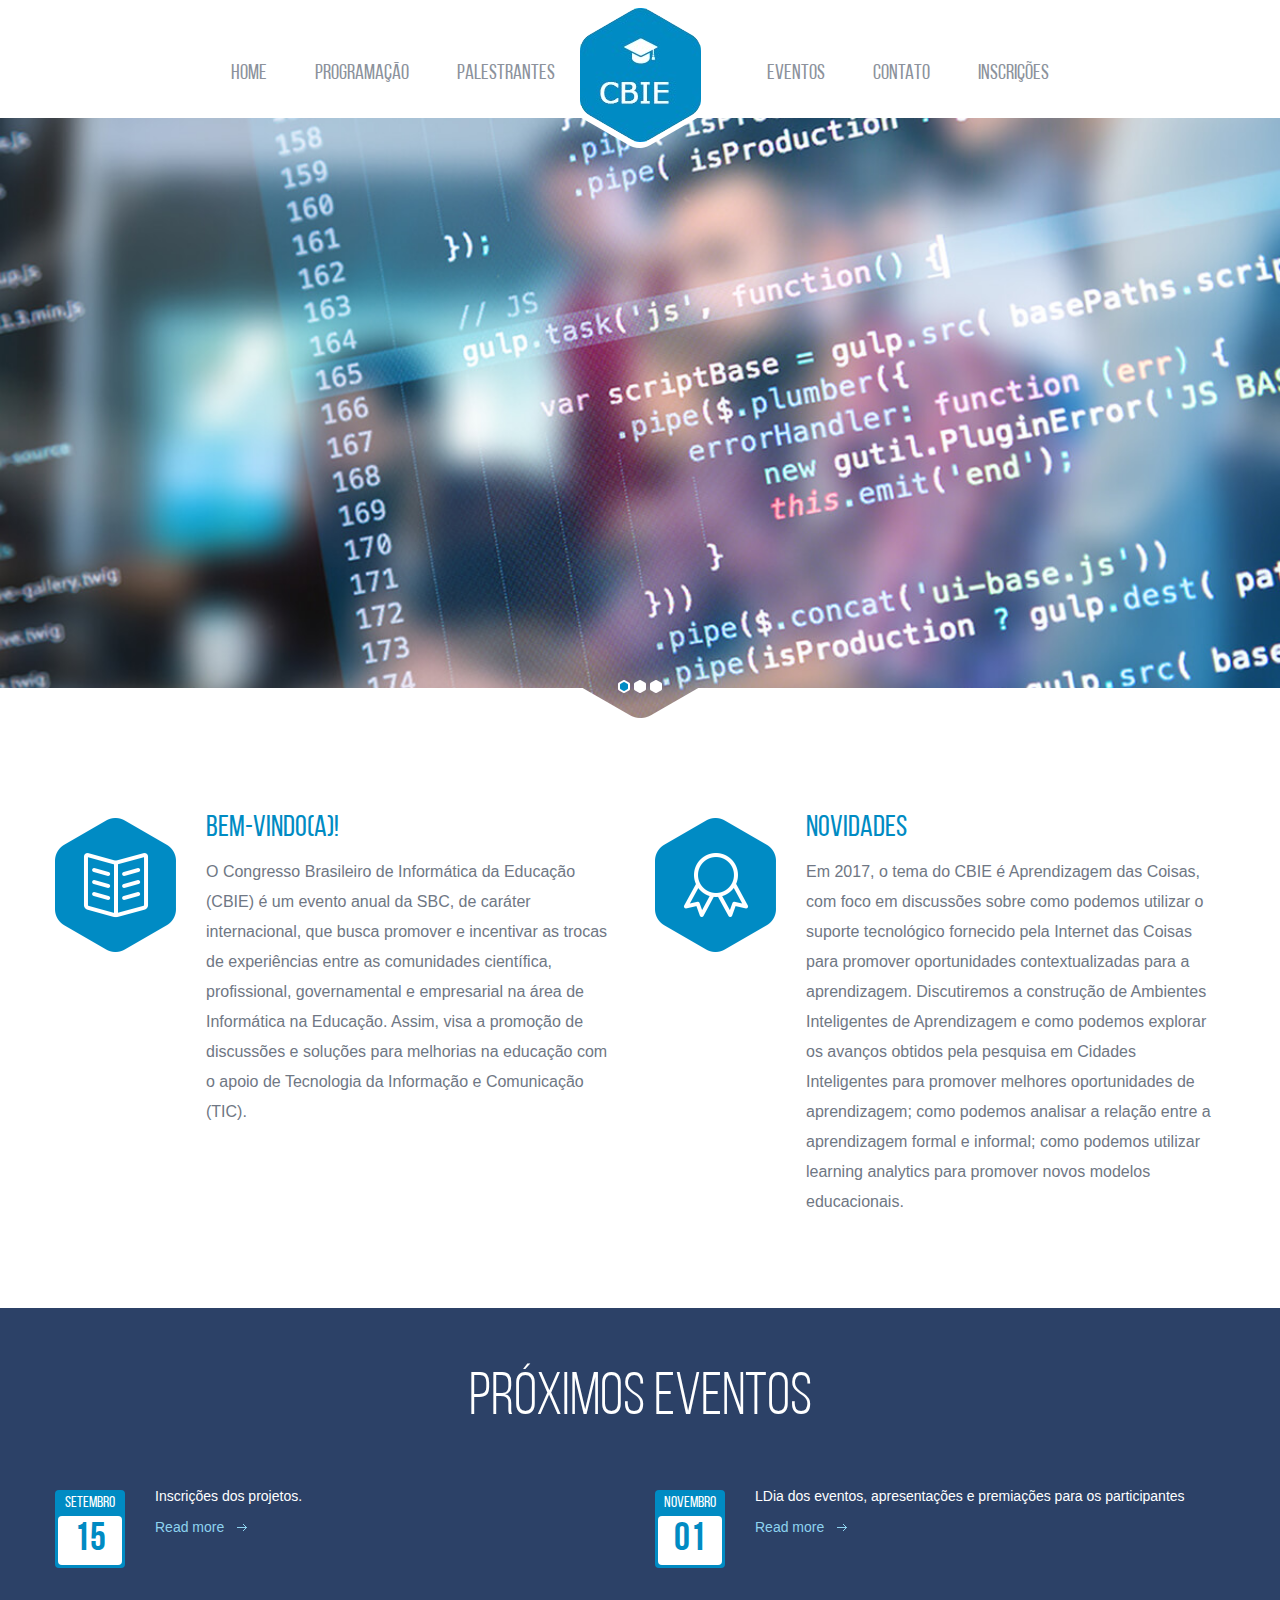
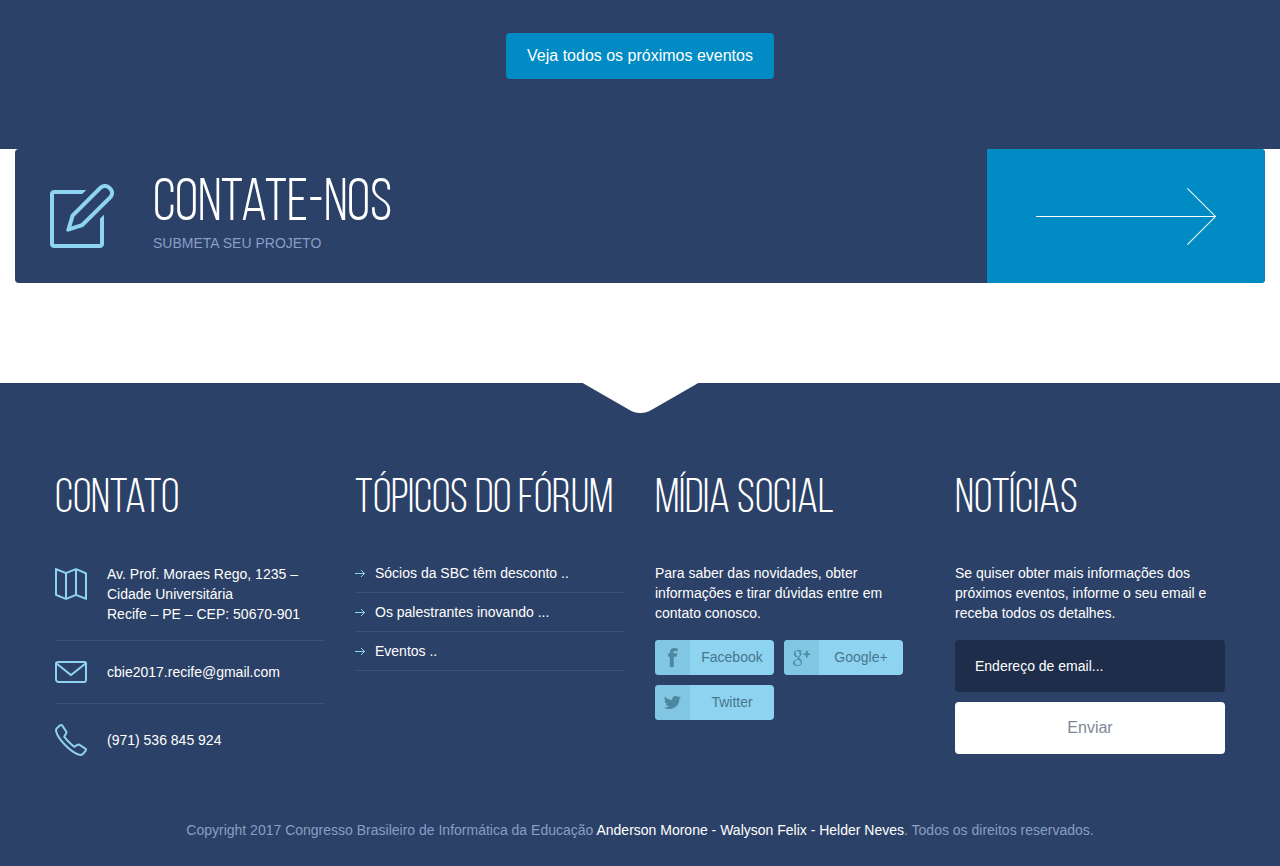
==== index.html @ 998432e3 "Primeiro commit" ====
<!DOCTYPE html>
<!--[if IE 8]> <html class="ie8 oldie" lang="en"> <![endif]-->
<!--[if gt IE 8]><!--> <html lang="pt-br"> <!--<![endif]-->
<head>
	<meta charset="utf-8">
	<title>HarrisonHighSchool</title>
	<meta name="viewport" content="width=device-width, initial-scale=1, maximum-scale=1, minimum-scale=1, user-scalable=no">
	<link rel="stylesheet" media="all" href="css/style.css">
	<!--[if lt IE 9]>
		<script src="http://html5shiv.googlecode.com/svn/trunk/html5.js"></script>
	<![endif]-->
</head>
<body>

<header id="header">
		<div class="container">
			<a href="index.html" id="logo" title="logo">BEM-VINDO(A)!</a>
			<div class="menu-trigger"></div>
			<nav id="menu">
				<ul>
					<li><a href="index.html">HOME</a></li>
					<li><a href="programacao.html">PROGRAMAÇÃO</a></li>
					<li><a href="gallery.html">PALESTRANTES</a></li>
				</ul>
				<ul>
					<li><a href="palestrante.html">EVENTOS</a></li>
					<li><a href="#fancy" class="get-contact">CONTATO</a></li>
					<li><a href="inscricao.html">INSCRIÇÕES</a></li>
   				</ul>
			</nav>
			<!-- / navigation -->
		</div>
		<!-- / container -->
	
	</header>
	<!-- / header -->
	
	
	<div class="slider">
		<ul class="bxslider">
			<li>
				
				<!-- / content -->
			</li>
			<li>
				
				<!-- / content -->
			</li>
			<li>
				
				<!-- / content -->
			</li>
		</ul>
		<div class="bg-bottom"></div>
	</div>
	
	<section class="posts">
		<div class="container">
			<article>
				<div class="pic"><img width="121" src="images/2.png" alt=""></div>
				<div class="info">
					<h3>BEM-VINDO(A)!</h3>
					<p>O Congresso Brasileiro de Informática da Educação (CBIE) é um evento anual da SBC, de caráter internacional, que busca promover e incentivar as trocas de experiências entre as comunidades científica, profissional, governamental e empresarial na área de Informática na Educação. Assim, visa a promoção de discussões e soluções para melhorias na educação com o apoio de Tecnologia da Informação e Comunicação (TIC).</p>
				</div>
			</article>
			<article>
				<div class="pic"><img width="121" src="images/3.png" alt=""></div>
				<div class="info">
					<h3>Novidades</h3>
					<p>Em 2017, o tema do CBIE é Aprendizagem das Coisas, com foco em discussões sobre como podemos utilizar o suporte tecnológico fornecido pela Internet das Coisas para promover oportunidades contextualizadas para a aprendizagem. Discutiremos a construção de Ambientes Inteligentes de Aprendizagem e como podemos explorar os avanços obtidos pela pesquisa em Cidades Inteligentes para promover melhores oportunidades de aprendizagem; como podemos analisar a relação entre a aprendizagem formal e informal; como podemos utilizar learning analytics para promover novos modelos educacionais.</p>
				</div>
			</article>
		</div>
		<!-- / container -->
	</section>

	

	<section class="news">
		<div class="container">
			<h2>Próximos eventos</h2>
			<article>
				<div class="current-date">
					<p>Setembro</p>
					<p class="date">15</p>
				</div>
				<div class="info">
					<p>Inscrições dos projetos.</p>
					<a class="more" href="#">Read more</a>
				</div>
			</article>
			<article>
				<div class="current-date">
					<p>Novembro</p>
					<p class="date">01</p>
				</div>
				<div class="info">
					<p>LDia dos eventos, apresentações e premiações para os participantes</p>
					<a class="more" href="#">Read more</a>
				</div>
			</article>

			
			<div class="btn-holder">
				<a class="btn blue" href="#">Veja todos os próximos eventos</a>
			</div>
		</div>
		<!-- / container -->
	</section>
	<div class="post">
		<a href="#fancy" class="info-request">
			<span class="holder">
				<span class="title">Contate-nos</span>
				<span class="text">Submeta seu Projeto</span>
			</span>
			<span class="arrow"></span>
		</a>
	</div>

	<footer id="footer">
		<div class="container">
			<section>
				<article class="col-1">
					<h3>Contato</h3>
					<ul>
						<li class="address"><a href="#">Av. Prof. Moraes Rego, 1235 – Cidade Universitária<br>Recife – PE – CEP: 50670-901</a></li>
						<li class="mail"><a href="#">cbie2017.recife@gmail.com</a></li>
						<li class="phone last"><a href="#">(971) 536 845 924</a></li>
					</ul>
				</article>
				<article class="col-2">
					<h3>Tópicos do fórum</h3>
					<ul>
						<li><a href="programacao.html">Sócios da SBC têm desconto ..</a></li>
						<li><a href="gallery.html">Os palestrantes inovando ...</a></li>
						<li><a href="#">Eventos .. </a></li>
						
					</ul>
				</article>
				<article class="col-3">
					<h3>Mídia social</h3>
					<p>Para saber das novidades, obter informações e tirar dúvidas entre em contato conosco.</p>
					<ul>
						<li class="facebook"><a href="https://www.facebook.com/cbie.ceie">Facebook</a></li>
						<li class="google-plus"><a href="cbie2017.recife@gmail.com">Google+</a></li>
						<li class="twitter"><a href="https://twitter.com/cbie_2017">Twitter</a></li>
					</ul>
				</article>
				<article class="col-4">
					<h3>Notícias</h3>
					<p>Se quiser obter mais informações dos próximos eventos, informe o seu email e receba todos os detalhes.</p>
					<form action="#">
						<input placeholder="Endereço de email..." type="text">
						<button type="submit">Enviar</button>
					</form>
					<ul>
						<li><a href="#"></a></li>
					</ul>
				</article>
			</section>
			<p class="copy">Copyright 2017 Congresso Brasileiro de Informática da Educação <a href="#" title="Designed by Vandelay Design" target="_blank">Anderson Morone -  Walyson Felix - Helder Neves</a>. Todos os direitos reservados.</p>
		</div>
		<!-- / container -->
	</footer>
	<!-- / footer -->

	<div id="fancy">
		<h2>Request information</h2>
		<form action="#">
			<div class="left">
				<fieldset class="mail"><input placeholder="Email address..." type="text"></fieldset>
				<fieldset class="name"><input placeholder="Name..." type="text"></fieldset>
				<fieldset class="subject"><select><option>Choose subject...</option><option>Choose subject...</option><option>Choose subject...</option></select></fieldset>
			</div>
			<div class="right">
				<fieldset class="question"><textarea placeholder="Question..."></textarea></fieldset>
			</div>
			<div class="btn-holder">
				<button class="btn blue" type="submit">Send request</button>
			</div>
		</form>
	</div>

	<script src="http://code.jquery.com/jquery-1.11.1.min.js"></script>
	<script>window.jQuery || document.write("<script src='js/jquery-1.11.1.min.js'>\x3C/script>")</script>
	<script src="js/plugins.js"></script>
	<script src="js/main.js"></script>
</body>
</html>
---- css/style.css ----
html, body, div, span, applet, object, iframe,
h1, h2, h3, h4, h5, h6, p, blockquote, pre,
a, abbr, acronym, address, big, cite, code,
del, dfn, em, img, ins, kbd, q, s, samp,
small, strike, strong, sub, sup, tt, var,
b, u, i, center,
dl, dt, dd, ol, ul, li,
fieldset, form, label, legend,
table, caption, tbody, tfoot, thead, tr, th, td,
article, aside, canvas, details, figcaption, figure, 
footer, header, hgroup, menu, nav, section, summary,
time, mark, audio, video {
	margin: 0;
	padding: 0;
	border: 0;
	font-size: 100%;
	font: inherit;
	vertical-align: baseline;
}

*, *:before, *:after {
	-moz-box-sizing: border-box;
	-webkit-box-sizing: border-box;
	box-sizing: border-box;
}

article, aside, details, figcaption, figure, 
footer, header, hgroup, menu, nav, section {
	display: block;
}

img {
	vertical-align: middle;
}

ol, ul {
	list-style: none;
}

blockquote, q {
	quotes: none;
}

blockquote:before, blockquote:after,
q:before, q:after {
	content: '';
	content: none;
}

table {
	border-collapse: collapse;
	border-spacing: 0;
}

a[href], label[for], select, 
input[type=checkbox], input[type=radio] {
	cursor: pointer;
}

button, input[type=button], input[type=image], 
input[type=reset], input[type=submit] {
	padding: 0;
	overflow: visible;
	cursor: pointer;
}

button::-moz-focus-inner, 
input[type=button]::-moz-focus-inner, 
input[type=image]::-moz-focus-inner, 
input[type=reset]::-moz-focus-inner, 
input[type=submit]::-moz-focus-inner {
	border: 0;
}

.hide {
	position: absolute !important;
	left: -9999em !important;
}

.clearfix:after {
	content: "";
	display: block;
	clear: both;
}

h1, h2, h3, h4, h5, h6 {
	font-weight: normal;
}

strong {
	font-weight: bold;
}

em {
	font-style: italic;
}

del {
	text-decoration: line-through;
}

th, td {
	vertical-align: top;
}

th {
	font-weight: normal;
	text-align: left;
}

address, cite, dfn {
	font-style: normal;
}

abbr, acronym {
	border-bottom: 1px dotted #999;
	cursor: help;
}

sub, 
sup {
	position: relative;
	font-size: 75%;
	line-height: 0;
}

sup {
	top: -0.5em;
}

sub {
	bottom: -0.25em;
}

textarea {
	 overflow: auto;
}


/* Normalized Styles
------------------------------------------------------------------------------*/

body {
	font: 16px/30px Arial, Helvetica, sans-serif;
	color: #6f7784;
	background: #fff;
}

input, textarea, select, button {
	outline: none;
	font-family: Arial, Helvetica, sans-serif;
}

a, a:visited, a:focus, a:active {
	text-decoration: none;
	color: #008bc4;
}

a:hover {
	text-decoration: underline;
}


/* Container
------------------------------------------------------------------------------*/

.container {
	position: relative;
	width: 1200px;
	margin: 0 auto;
}

/* Header
------------------------------------------------------------------------------*/

#header {
	padding: 8px 0 20px 0;
	z-index: 99;
	position: relative;
}

#logo {
	width: 121px;
	height: 134px;
	display: block;
	cursor: pointer;
	margin: 0 auto -82px;
	text-indent: -9999em;
	background: url(../images/logo.png) no-repeat;
	position: relative;
	z-index: 3;
}


/* Navigation
------------------------------------------------------------------------------*/

#menu {
	text-align: center;
}

#menu ul {
	padding: 0 80px;
	display: inline-block;
}

#menu li {
	float: left;
	padding: 0 24px;
}

#menu a {
	font-size: 21px;
	line-height: 28px;
	color: #8c929c;
	font-family: 'BebasNeue';
	display: block;
}

#menu a:hover,
#menu .current a {
	color: #008bc4;
	text-decoration: underline;
}


/* main-content
------------------------------------------------------------------------------*/

.content {
	overflow: hidden;
	padding-bottom: 10px;
}

.main-content {
	float: left;
	width: 58.333%;
	padding: 0 15px;
}

.divider {
	background: #2c4167 url(../images/bg_white_arrow.png) no-repeat 50% 0;
	height: 80px;
	position: relative;
	margin-top: 3px;
	margin-bottom: 37px;
}

.divider:after {
	background: url(../images/bg_white.png) no-repeat 50% 0;
	height: 30px;
	position: absolute;
	content: "";
	left: 0;
	right: 0;
	bottom: 0;
}

.posts-con article {
	border-bottom: 1px solid #d8dbe1;
	padding-bottom: 40px;
	margin-bottom: 41px;
}

.slider-con {
	padding: 9px 0 77px 0;
	margin-right: -20px;
}

.slider-con .slide li {
	padding: 0 19px 19px 0;
	float: left;
}

.slider-con .slide li img{
	border-radius: 6px;
}

.slider-con .bx-pager {
	text-align: center;
	padding-top: 18px;
	padding-right: 20px;
}

.slider-con .bx-pager-item {
	display: inline-block;
	padding: 0 2px;
}

.slider-con .bx-pager-item a {
	width: 16px;
	text-indent: -999em;
	height: 17px;
	display: block;
	background: url(../images/bg_slider_nav_2.png) no-repeat;
}

.slider-con .bx-pager-item a.active,
.slider-con .bx-pager-item a:hover {
	background-position: -16px 0;
}

.slider-con .bx-controls-direction {
	display: none;
}

.posts-con article.last {
	border-bottom: none;
}

.posts-con .current-date {
	margin-top: 9px;
}

.posts-con h3 {
	font-weight: bold;
	font-size: 16px;
	line-height: 22px;
	padding-top: 4px;
	padding-bottom: 22px;
}

.posts-con .info {
	overflow: hidden;
}

.posts-con .info-line {
	font-size: 16px;
	line-height: 20px;
	padding-bottom: 20px;
}

.posts-con .info-line .time {
	padding: 0 20px 0 25px;
	background: url(../images/ico_time.png) no-repeat 0 3px;
	display: inline-block;
}

.posts-con .info-line .place {
	padding: 0 20px 0 25px;
	background: url(../images/ico_place.png) no-repeat 0 3px;
	display: inline-block;
}

h1.single{
	margin: 0 15px 0 15px;
}

/* sidebar
------------------------------------------------------------------------------*/

#sidebar {
	width: 33.3%;
	float: right;
	padding: 0 15px;
}

#sidebar h2 {
	text-align: left;
	padding-bottom: 27px;
}

#sidebar .widget {
	padding-bottom: 85px;
}

#sidebar .sidemenu {
	padding-top: 9px;
}

#sidebar .sidemenu a {
	border: 1px solid #d7dbe1;
	border-radius: 4px;
	display: block;
	margin-bottom: 8px;
	height: 45px;
	line-height: 43px;
	padding: 0 0 0 15px;
	font-family: 'BebasNeue';
	color: #7e8798;
	font-size: 24px;
	position: relative;
}

.mac #sidebar .sidemenu a {
	padding: 3px 0 0 15px;
}

#sidebar .sidemenu a:hover:after,
#sidebar .sidemenu .current a:after {
	position: absolute;
	content: "";
	left: -8px;
	top: 15px;
	width: 0;
	height: 0;
	border-style: solid;
	border-width: 7.5px 7px 7.5px 0;
	border-color: transparent #008cc4 transparent transparent;
}

#sidebar .sidemenu .current a,
#sidebar .sidemenu a:hover {
	border: 1px solid #008bc4;
	color: #fff;
	background: #008bc4;
	text-decoration: none;
}

#sidebar .sidemenu .current a .nr,
#sidebar .sidemenu a:hover .nr {
	background: #2c4167;
}

#sidebar .sidemenu a .nr {
	height: 27px;
	width: 47px;
	display: block;
	border-radius: 3px;
	float: right;
	background: #e7e8ec;
	line-height: 27px;
	font-size: 15px;
	margin: 8px;
	font-family: Arial, Helvetica, sans-serif;
	text-align: center;
}

.mac #sidebar .sidemenu a .nr {
	margin: 5px 8px 8px 8px;
}

#sidebar .calendar .head {
	overflow: hidden;
	height: 45px;
	line-height: 43px;
	border-radius: 4px;
	border: 1px solid #d8dbe1;
	text-align: center;
	font-size: 24px;
	font-family: 'BebasNeue';
	padding: 0 15px;
	margin-bottom: 7px;
}

#sidebar .calendar .head .next,
#sidebar .calendar .head .prev {
	background: url(../images/bg_arrow_nav.png) no-repeat;
	height: 17px;
	width: 26px;
	display: block;
	float: left;
	margin: 13px 0 -30px 0;
}

#sidebar .calendar .head .next {
	float: right;
	background-position: -26px 0;
}

.mac #sidebar .calendar .head h4{
	padding-top: 4px;
}

#sidebar .calendar .table {
	margin: 0 -3px;
}

#sidebar .calendar table {
	width: 100%;
}

#sidebar .calendar table tr {
}

#sidebar .calendar th {
	font-family: 'BebasNeue';
	font-size: 18px;
	line-height: 24px;
	color: #a8adb7;
	text-align: center;
	padding-bottom: 3px;
}

#sidebar .calendar td {
	font-family: 'BebasNeue';
	font-size: 24px;
	line-height: 46px;
	color: #7e8798;
	font-weight: bold;
	text-align: center;
}

#sidebar .calendar td.disable {
	color: #c5c9d1;
}

#sidebar .calendar td.archival>div {
	background: #e6e8ec;
	border-color: #e6e8ec;
	border: 1px solid #e6e8ec;
}

#sidebar .calendar td.upcoming>div {
	background: #008bc4;
	color: #fff;
	border: 1px solid #008bc4;
}

#sidebar .calendar td.upcoming>div.hover {
	background: #2c4167;
	border: 1px solid #2c4167;
}

#sidebar .calendar td>div {
	border-radius: 4px;
	border: 1px solid #d8dbe1;
	margin: 3px;
	display: block;
}

.mac #sidebar .calendar td>div {
	padding-top: 4px;
}

#sidebar .calendar .tooltip {
	position: relative;
	z-index: 2;
}

#sidebar .calendar .tooltip .holder {
	display: none;
	position: absolute;
	top: -72px;
	left: -382px;
	border-radius: 4px;
	background: #2b4167;
	text-align: left;
	font-size: 14px;
	line-height: 24px;
	color:#fff;
	font-family: Arial, Helvetica, sans-serif;
	width: 375px;
	padding: 14px 20px 13px 20px;
	font-weight: normal;
}

#sidebar .calendar .tooltip .holder:after {
	position: absolute;
	top: 91px;
	right: -4px;
	content: "";
	width: 0;
	height: 0;
	border-style: solid;
	border-width: 4px 0 4px 4px;
	border-color: transparent transparent transparent #2c4167;
}

#sidebar .calendar .tooltip h4 {
	font-weight: bold;
	padding-bottom: 10px;
}

#sidebar .calendar .tooltip .info-line {
	color: #899ec4;
	padding-bottom: 9px;
}

#sidebar .calendar .tooltip .time {
	padding: 0 29px 0 23px;
	background: url(../images/ico_time_2.png) no-repeat 0 3px;
	display: inline-block;
}

#sidebar .calendar .tooltip .place {
	padding: 0 20px 0 22px;
	background: url(../images/ico_place_2.png) no-repeat 0 3px;
	display: inline-block;
}

#sidebar .calendar .note {
	padding: 37px 0 0 0;
}

#sidebar .calendar .note p {
	position: relative;
	padding-left: 34px;
	padding-right: 44px;
	float: left;
}

#sidebar .calendar .note p:after {
	position: absolute;
	background: #008bc4;
	content: "";
	height: 22px;
	width: 22px;
	display: block;
	border: 4px solid #fff;
	box-shadow: 0 0 0 1px #d8dbe1;
	top: 5px;
	left: 1px;
	border-radius: 4px;
}

#sidebar .calendar .note .archival-note:after {
	background: #ced0d5;
}

#sidebar .list ul {
	margin-right: -25px;
}

#sidebar .list li {
	float: left;
	padding: 0 19px 19px 0;
}

#sidebar .list li img {
	border-radius: 6px;
}

#sidebar .list .btn {
	padding: 0 26px;
}

#sidebar .btn-holder {
	padding-top: 4px;
}

/* slider
------------------------------------------------------------------------------*/

.slider {
	height: 600px;
	position: relative;
	overflow: hidden;
	margin-bottom: 94px;
}

.slider .bxslider li {
	background: url(../images/tecnologia.jpg) no-repeat 50% 50%;
	background-size: cover;
	height: 600px;
}

.slider .info {
	float: right;
	padding: 122px 15px 0 0;
}

.slider .info h2 {
	color: #fff;
	font-family: 'BebasNeue';
	font-weight: 300;
	font-size: 72px;
	line-height: 84px;
	padding-bottom: 110px;
	text-align: left;
}

.slider .info h2 span {
	color: #fff;
	font-family: 'BebasNeue';
	font-weight: 700;
	font-size: 84px;
	line-height: 101px;
	border-radius: 4px;
	background: #008bc4;
	padding: 1px 23px 5px 23px;
	display: inline-block;
}

.mac .slider .info h2 span {
	line-height: 81px;
	padding-top: 20px;
}

.slider .info a {
	color: #fff;
	font-family: 'BebasNeue';
	font-size: 40px;
	line-height: 48px;
	font-weight: 300;
	padding-right: 63px;
	background: url(../images/bg_arrow.png) no-repeat 100% 50%;
}

.slider:after {
	position: absolute;
	background: url(../images/bg_white_arrow.png) no-repeat;
	height: 30px;
	width: 117px;
	top: 0;
	left: 50%;
	margin: 0 0 0 -59px;
	content: "";
}

.slider .bg-bottom {
	position: absolute;
	background: url(../images/bg_white.png) no-repeat;
	height: 30px;
	width: 1920px;
	bottom: 0;
	left: 50%;
	margin: 0 0 0 -960px;
	content: "";
}

.slider .bx-controls-direction {
	display: none;
}

.slider .bx-pager {
	position: absolute;
	bottom: 8px;
	left: 0;
	right: 0;
	text-align: center;
	z-index: 999;
}

.slider .bx-pager-item {
	display: inline-block;
	padding: 0 2px;
}

.slider .bx-pager-item a {
	display: block;
	background: url(../images/bg_slider_nav.png) no-repeat;
	height: 13px;
	width: 12px;
	text-indent: -999em;
}

.slider .bx-pager-item a.active,
.slider .bx-pager-item a:hover {
	background-position: -12px 0;
}

/* posts
------------------------------------------------------------------------------*/

.posts {
	overflow: hidden;
	padding-bottom: 91px;
}

.posts article {
	width: 50%;
	float: left;
	padding: 0 15px;
}

.posts .pic {
	float: left;
	margin-right: 30px;
	margin-top: 6px;
}

.posts .info {
	overflow: hidden;
	padding-right: 10px;
}

.posts .info h3 {
	overflow: hidden;
	color: #008bc3;
	font-family: 'BebasNeue';
	font-size: 30px;
	line-height: 34px;
	padding-bottom: 11px;
}

/* news
------------------------------------------------------------------------------*/

.news {
	overflow: hidden;
	background: #2c4167;
	padding: 57px 0 70px 0;
}

h1,
h2 {
	color: #7e8798;
	font-size: 60px;
	font-family: 'BebasNeue';
	line-height: 68px;
	font-weight: 300;
	text-align: center;
	padding-bottom: 53px;
}

h1 {
	text-align: left;
	padding-bottom: 18px;
}

.news h2 {
	color: #fff;
}

.news article {
	width: 50%;
	float: left;
	padding: 0 15px;
}

.news .pic {
	float: left;
	margin-right: 25px;
	margin-top: 4px;
}

.news .pic img {
	border-radius: 5px;
}

.news .info {
	overflow: hidden;
	color: #fff;
	font-size: 14px;
	line-height: 20px;
}

.news .info h4 {
	color: #8ed3ef;
	font-size: 14px;
	line-height: 20px;
	font-weight: bold;
}

.news .info .date {
	color: #899ec4;
	font-size: 12px;
	line-height: 20px;
	padding-bottom: 10px;
}

.news .info p {
	padding-bottom: 11px;
}

.news .more {
	padding-right: 23px;
	background: url(../images/bg_arrow_blue.png) no-repeat 100% 50%;
	color: #8ed3ef;
}

.more {
	padding-right: 23px;
	background: url(../images/bg_arrow_blue_dark.png) no-repeat 100% 50%;
	color: #008bc4;
}

.btn-holder {
	text-align: center;
	clear: both;
	padding: 65px 0 0 0;
}

a.btn,
.btn {
	color: #7d8797;
	border-radius: 4px;
	background: #fff;
	font-size: 16px;
	height: 46px;
	line-height: 46px;
	display: inline-block;
	padding: 0 21px;
	border: none;
}

a.btn.blue,
.btn.blue {
	background: #008bc4;
	color: #fff;
}

/* events
------------------------------------------------------------------------------*/

.events {
	padding: 57px 0 100px 0;
}

.events article {
	width: 25%;
	float: left;
	padding: 0 15px;
	font-size: 14px;
	line-height: 20px;
}

.current-date {
	width: 70px;
	float: left;
	border-radius: 4px;
	background-color: #008bc3;
	margin-right: 30px;
	margin-top: 4px;
	text-align: center;
	font-family: 'BebasNeue';
	color: #fff;
	font-size: 16px;
	padding: 3px;
	line-height: 20px;
}

.current-date .date {
	background-color: #fff;
	color: #008bc3;
	font-size: 40px;
	border-radius: 4px;
	line-height: 49px;
	margin-top: 3px;
	font-weight: bold;
}

.events .info {
	overflow: hidden;
}

.events .info p {
	padding-bottom: 13px;
	min-height: 153px;
}

/* info-request
------------------------------------------------------------------------------*/

.info-request {
	border-radius: 4px;
	background: #2b4167 url(../images/ico_information.png) no-repeat 35px 35px;
	display: block;
	padding: 0 0 0 138px;
	margin: 0 15px 100px 15px;
	height: 134px;
	overflow: hidden;
}

.info-request:hover {
	text-decoration: none;
}

.info-request .holder {
	width: 70%;
	display: block;
	float: left;
}

.info-request .arrow {
	width: 25%;
	display: block;
	float: right;
	height: 100%;
	background: #008bc4 url(../images/bg_arrow_information.png) no-repeat 50% 50%;
}

.info-request .title {
	color: #fff;
	font-size: 60px;
	font-family: 'BebasNeue';
	line-height: 60px;
	padding: 26px 0 0 0;
	display: block;
	font-weight: 300;
}

.info-request .text {
	color: #899ec4;
	font-size: 14px;
	line-height: 20px;
	margin: -2px 0 0 0;
	display: block;
	text-transform: uppercase;
}

/* Content
------------------------------------------------------------------------------*/

#content {
	float: right;
	width: 760px;
}


/* Footer
------------------------------------------------------------------------------*/

#footer {
	clear: both;
	background: #2c4167 url(../images/bg_white_arrow.png) no-repeat 50% 0;
	overflow: hidden;
	padding: 91px 0 0 0;
	font-size: 14px;
	color: #fff;
	line-height: 20px;
}

#footer article {
	float: left;
	width: 25%;
	padding: 0 15px;
}

#footer h3 {
	color: #fff;
	font-size: 48px;
	font-family: 'BebasNeue';
	line-height: 52px;
	display: block;
	padding-bottom: 37px;
	font-weight: 300;
}

#footer a {
	color: #fff;
}

#footer .col-1 li {
	border-bottom: 1px solid #3c5177;
	padding-top: 1px;
	padding-bottom: 16px;
	margin-bottom: 20px;
}

#footer .col-1 li a {
	padding-left: 52px;
	display: block;
	position: relative;
}

#footer .col-1 li a:after {
	background: url(../images/ico_contacts.png) no-repeat;
	width: 32px;
	height: 32px;
	position: absolute;
	top: 4px;
	left: 0;
	content: "";
}

#footer .col-1 .mail {
	padding-bottom: 21px;
	margin-bottom: 25px;
}

#footer .col-1 .mail a:after {
	background: url(../images/ico_contacts.png) no-repeat 0 -32px;
	height: 22px;
	top: -1px;
}

#footer .col-1 .phone a:after {
	background: url(../images/ico_contacts.png) no-repeat 0 -54px;
	height: 32px;
	top: -6px;
}

#footer .last {
	border: none !important;
}

#footer .col-2 li {
	border-bottom: 1px solid #3c5177;
	padding-bottom: 9px;
	margin-bottom: 9px;
}

#footer .col-2 li a {
	padding-left: 20px;
	background: url(../images/bg_arrow_blue.png) no-repeat 0 50%;
}

#footer .col-2 li.last{
	margin-bottom: 0;
}

#footer article p {
	padding-bottom: 17px;
}

#footer .col-3 li {
	padding: 0 10px 10px 0;
	float: left;
}

#footer .col-3 li a {
	background: #8ed3ef;
	display: block;
	width: 119px;
	height: 35px;
	line-height: 35px;
	color: #46788d;
	font-size: 14px;
	border-radius: 4px;
	padding-left: 35px;
	text-align: center;
	position: relative;
	overflow: hidden;
}

#footer .col-3 li a:after {
	background: #81c6e2 url(../images/ico_social.png) no-repeat 9px 8px;
	position: absolute;
	content: "";
	top: 0;
	left: 0;
	bottom: 0;
	width: 35px;
}

#footer .col-3 .google-plus a:after {
	background-position: -26px 8px;
}

#footer .col-3 .twitter a:after {
	background-position: 9px -27px;
}

#footer .col-3 .pinterest a:after {
	background-position: -26px -27px;
}

#footer input {
	border-radius: 4px;
	background-color: #1e2d49;
	height: 52px;
	padding: 16px 20px;
	width: 100%;
	color: #fff;
	border: none;
	font-size: 14px;
	margin-bottom: 10px;
}

#footer button {
	border-radius: 4px;
	background: #fff;
	height: 52px;
	line-height: 52px;
	padding: 0 20px;
	width: 100%;
	color: #7e8798;
	border: none;
	font-size: 16px;
	margin-bottom: 10px;
}

#footer input::-webkit-input-placeholder {
	color:#fff;
}
#footer input::-moz-placeholder {
	color:#fff;
}

#footer .copy {
	display: block;
	text-align: center;
	clear: both;
	color: #899ec4;
	padding: 34px 0 26px 0;
}


/*! fancyBox v2.1.3 fancyapps.com | fancyapps.com/fancybox/#license */
.fancybox-wrap,
.fancybox-skin,
.fancybox-outer,
.fancybox-inner,
.fancybox-image,
.fancybox-wrap iframe,
.fancybox-wrap object,
.fancybox-nav,
.fancybox-nav span,
.fancybox-tmp
{
	padding: 0;
	margin: 0;
	border: 0;
	outline: none;
	vertical-align: top;
}

.fancybox-wrap {
	position: absolute;
	top: 0;
	left: 0;
	z-index: 8020;
}

.fancybox-skin {
	position: relative;
	background: #fff;
	color: #000;
	text-shadow: none;
	border-radius: 4px;
}

.fancybox-opened {
	z-index: 8030;
}

.fancybox-opened .fancybox-skin {
}

.fancybox-outer, .fancybox-inner {
	position: relative;
}

.fancybox-inner {
	overflow: hidden;
}

.fancybox-type-iframe .fancybox-inner {
	-webkit-overflow-scrolling: touch;
}

.fancybox-error {
	color: #444;
	font: 14px/20px "Helvetica Neue",Helvetica,Arial,sans-serif;
	margin: 0;
	padding: 15px;
	white-space: nowrap;
}

.fancybox-image, .fancybox-iframe {
	display: block;
	width: 100%;
	height: 100%;
}

.fancybox-image {
	max-width: 100%;
	max-height: 100%;
}

.fancybox-close {
	position: absolute;
	top: -10px;
	right: -10px;
	width: 50px;
	height: 50px;
	cursor: pointer;
	z-index: 8040;
	background: url(../images/ico_close.png) no-repeat;
}

.fancybox-tmp {
	position: absolute;
	top: -99999px;
	left: -99999px;
	visibility: hidden;
	max-width: 99999px;
	max-height: 99999px;
	overflow: visible !important;
}

/* Overlay helper */

.fancybox-lock {
	overflow: hidden;
}

.fancybox-overlay {
	position: absolute;
	top: 0;
	left: 0;
	overflow: hidden;
	display: none;
	z-index: 8010;
	background: url(../images/bg_blue.png);
}

.fancybox-overlay-fixed {
	position: fixed;
	bottom: 0;
	right: 0;
}

.fancybox-lock .fancybox-overlay {
	overflow: auto;
	overflow-y: scroll;
}

#fancy {
	display: none;
	padding: 19px 22px 26px 22px;
}

#fancy h2 {
	font-size: 48px;
	line-height: 48px;
	padding-bottom: 33px;
}

#fancy .left {
	float: left;
	padding: 0 4px;
}

#fancy .right {
	float: right;
	padding: 0 4px;
}

#fancy fieldset {
	width: 370px;
	background: #e6e8ec url(../images/ico_form.png) no-repeat 21px 19px;
	border-radius: 4px;
	height: 52px;
	margin-bottom: 8px;
}

#fancy .name {
	background-position: 21px -33px;
}

#fancy .subject {
	background-position: 21px -85px;
}

#fancy .question {
	background-position: 21px -137px;
	height: 172px;
}

#fancy input {
	height: 52px;
	font-size: 14px;
	color: #7e8798;
	border: none;
	background: none;
	width: 100%;
	padding: 16px 10px 16px 60px;
}

#fancy textarea {
	height: 172px;
	font-size: 14px;
	color: #7e8798;
	border: none;
	background: none;
	width: 100%;
	padding: 18px 10px 18px 60px;
	resize: none;
}

#fancy textarea::-webkit-input-placeholder,
#fancy input::-webkit-input-placeholder {
	color:#7e8798;
}
#fancy textarea::-moz-placeholder,
#fancy input::-moz-placeholder {
	color:#7e8798;
}

#fancy .btn-holder {
	padding-top: 32px;
}

#fancy .btn {
	width: 230px;
	height: 52px;
	line-height: 52px;
}

.crf-s {
	outline: none;
	line-height: 20px;
	margin: 0 0 8px 0;
	position: relative;
	cursor: pointer;
	height: 52px;
	font-size: 14px;
	color: #7e8798;
	border: none;
	background: none;
	width: 100%;
	display: block;
	padding: 16px 10px 16px 60px;
}

.crf-s:after {
	position: absolute;
	display: block;
	content: "";
	top: 0;
	right: 0;
	bottom: 0;
	width: 52px;
	border-left: 1px solid #d0d2d5;
	background: url(../images/bg_arrow_select.png) no-repeat 19px 23px;
}

.crf-sm li {
	cursor: pointer;
}

.crf-sm {
	position: absolute;
	border: 1px solid #cccccc;
	display: none;
	overflow: auto;
	max-height: 300px;
	z-index: 9999;
	border: 1px solid #cbcbcb;
	background: #e6e8ec;
	-moz-box-sizing: border-box;
	-webkit-box-sizing: border-box;
	box-sizing: border-box;
	color: #555555;
	font-size: 14px;
	padding: 5px 20px;
	line-height: 24px;
}


/* Fonts
------------------------------------------------------------------------------*/ 

@font-face {
	font-family: 'BebasNeue';
    src: url('../fonts/BebasNeueBold.eot');
    src: url('../fonts/BebasNeueBold.eot?#iefix') format('embedded-opentype'),
         url('../fonts/BebasNeueBold.woff') format('woff'),
         url('../fonts/BebasNeueBold.ttf') format('truetype'),
         url('../fonts/BebasNeueBold.svg#BebasNeueBold') format('svg');
    font-weight: 700;
    font-style: normal;
}

@font-face {
	font-family: 'BebasNeue';
    src: url('../fonts/BebasNeueRegular.eot');
    src: url('../fonts/BebasNeueRegular.eot?#iefix') format('embedded-opentype'),
         url('../fonts/BebasNeueRegular.woff') format('woff'),
         url('../fonts/BebasNeueRegular.ttf') format('truetype'),
         url('../fonts/BebasNeueRegular.svg#BebasNeueRegular') format('svg');
    font-weight: 500;
    font-style: normal;
}

@font-face {
	font-family: 'BebasNeue';
    src: url('../fonts/BebasNeueBook.eot');
    src: url('../fonts/BebasNeueBook.eot?#iefix') format('embedded-opentype'),
         url('../fonts/BebasNeueBook.woff') format('woff'),
         url('../fonts/BebasNeueBook.ttf') format('truetype'),
         url('../fonts/BebasNeueBook.svg#BebasNeueBook') format('svg');
    font-weight: 300;
    font-style: normal;
}

/* Media
------------------------------------------------------------------------------*/ 

@media screen and (max-width: 1220px) {

	.container {
		width: 100%;
	}

	#header {
		overflow: hidden;
		padding-bottom: 60px;
		margin-bottom: -40px;
	}
	
	#menu {
		margin: 0 -80px;
	}
	
	#menu li {
		padding: 0 10px;
	}
	
	.slider {
		height: 400px;
		margin-bottom: 50px;
	}
	
	.slider .bxslider li {
		height: 400px;
	}
	
	.slider .info {
		float: right;
		padding: 50px 15px 0 0;
	}
	
	.slider .info h2 {
		font-size: 60px;
		line-height: 70px;
		padding-bottom: 50px;
	}
	
	.slider .info h2 span {
		font-size: 70px;
		line-height: 80px;
		display: inline-block;
	}

	.mac .slider .info h2 span {
		line-height: 61px;
	}
	
	.slider .info a {
		font-size: 36px;
		line-height: 40px;
	}
	
	.posts {
		padding-bottom: 50px;
	}
	
	.posts article {
		padding: 0 15px;
	}
	
	.posts .pic {
		margin-right: 15px;
		width: 90px;
	}
	
	.posts .pic img {
		width: 100%;
	}
	
	.posts .info {
		padding-right: 0;
		font-size: 16px;
		line-height: 22px;
	}
	
	.posts .info h3 {
		font-size: 26px;
		line-height: 30px;
		padding-bottom: 7px;
	}
	
	.news {
		padding: 40px 0 50px 0;
	}
	
	h1,
	h2 {
		font-size: 50px;
		line-height: 60px;
		padding-bottom: 40px;
	}
	
	.news article {
		width: 50%;
		float: left;
		padding: 0 15px;
	}
	
	.news .pic {
		margin-right: 15px;
		width: 80px;
	}
	
	.news .pic img {
		width: 100%;
	}
	
	.btn-holder {
		padding: 50px 0 0 0;
	}
	
	.events {
		padding: 40px 0 50px 0;
	}
	
	.events article {
		width: 50%;
		padding-bottom: 30px;
	}
		
	.events article:nth-child(2n+2) {
		clear: left;
	}
		
	.events .info p {
		min-height: 0;
	}
	
	.info-request {
		height: auto;
		padding: 0;
		margin-bottom: 70px;
	}
	
	.info-request .holder {
		width: 100%;
		padding-bottom: 20px;
		padding-left: 138px;
	}
	
	.info-request .arrow {
		width: 100%;
		height: 80px;
	}
	
	.info-request .title {
		font-size: 50px;
		line-height: 60px;
	}
		
	#footer {
		padding: 50px 0 0 0;
	}
	
	#footer article {
		width: 50%;
		padding-bottom: 20px;
	}
	
	#footer article:nth-child(2n+1) {
		clear: left;
	}
	
	#footer h3 {
		font-size: 40px;
		line-height: 44px;
		padding-bottom: 30px;
	}
		
	#footer .copy {
		padding: 20px 15px 15px 15px;
	}
	
	#fancy .right,
	#fancy .left {
		width: 100%;
	}
	
	#fancy fieldset {
		width: 100%;
	}
	
	#sidebar {
		width: 40%;
	}

	.posts-con .current-date {
		margin-right: 15px;
	}

	.posts-con article {
		font-size: 14px;
		line-height: 22px;
	}

	.slider-con .slide li {
		width: 33.33%;
	}
	
	.slider-con .slide li img {
		width: 100%;
	}
	
	#sidebar .sidemenu a {
		font-size: 20px;
	}
	
}

@media screen and (min-width: 701px) {

	#menu {
		display: block !important;
	}
	
}



@media (-webkit-min-device-pixel-ratio: 2), (min-resolution: 192dpi) {
	
	#logo {
		background-image: url(../images/logo@2x.png);
		background-size: 121px 134px;
	}

	.slider .info a {
		background-image: url(../images/bg_arrow@2x.png);
		background-size: 36px 19px;
	}

	.slider .bx-pager-item a {
		background-image: url(../images/bg_slider_nav@2x.png);
		background-size: 24px 13px;
	}

	.news .more {
		background-image: url(../images/bg_arrow_blue@2x.png);
		background-size: 10px 7px;
	}

	.more {
		background-image: url(../images/bg_arrow_blue_dark@2x.png);
		background-size: 10px 7px;
	}

	.info-request {
		background-image: url(../images/ico_information@2x.png);
		background-size: 65px 64px;

	}

	.info-request .arrow {
		background-image: url(../images/bg_arrow_information@2x.png);
		background-size: 180px 57px;
	}


	#footer .col-1 li a:after {
		background-image: url(../images/ico_contacts@2x.png) !important;
		background-size: 32px 86px !important;
	}

	#footer .col-2 li a {
		background-image: url(../images/bg_arrow_blue_dark@2x.png);
		background-size: 10px 7px;
	}

	#footer .col-3 li a:after {
		background-image: url(../images/ico_social@2x.png) !important;
		background-size: 52px 53px !important;
	}
	
	#footer {
		background-image: url(../images/bg_white_arrow@2x.png);
		background-size: 117px 30px;
	}

	.slider:after {
		background-image: url(../images/bg_white_arrow@2x.png);
		background-size: 117px 30px;
	}
	
	.slider .bg-bottom {
		background-image: url(../images/bg_white@2x.png);
		background-size: 1920px 30px;
	}	
	
	.fancybox-close {
		background-image: url(../images/ico_close@2x.png);
		background-size: 50px 50px;
	}	
	
	#fancy fieldset {
		background-image: url(../images/ico_form@2x.png);
		background-size: 19px 173px;
	}	
	
	.crf-s:after {
		background-image: url(../images/bg_arrow_select@2x.png);
		background-size: 15px 7px;
	}	
	
	.posts-con .info-line .time {
		background-image: url(../images/ico_time@2x.png);
		background-size: 17px 16px;
	}	
	
	.posts-con .info-line .place {
		background-image: url(../images/ico_place@2x.png);
		background-size: 13px 16px;
	}	
	
	#sidebar .calendar .head .next, #sidebar .calendar .head .prev {
		background-image: url(../images/bg_arrow_nav@2x.png);
		background-size: 52px 17px;
	}	
	
	#sidebar .calendar .tooltip .time {
		background-image: url(../images/ico_time_2@2x.png);
		background-size: 17px 16px;
	}
	
	#sidebar .calendar .tooltip .place {
		background-image: url(../images/ico_place_2@2x.png);
		background-size: 13px 16px;
	}
	
	.slider-con .bx-pager-item a {
		background-image: url(../images/bg_slider_nav_2@2x.png);
		background-size: 32px 17px;
	}

	.divider {
		background-image: url(../images/bg_white_arrow@2x.png);
		background-size: 117px 30px;
	}
	
	.divider:after {
		background-image: url(../images/bg_white@2x.png);
		background-size: 1920px 30px;
	}	

	.menu-trigger {
		background-image: url(../images/bg_menu_trigger@2x.png) !important;
		background-size: 30px 30px !important;
	}
	
}

@media screen and (max-width: 1000px) {
	.widget.list .btn-holder{
		text-align: left;
	}
}

@media screen and (max-width: 768px) {
	.slider .info{
		padding-top: 70px;
	}
	#footer{
		padding-top: 60px;
	}
}

@media screen and (max-width: 700px) {

	body {
		min-width: 320px;
	}

	#header {
		padding-bottom: 0;
		margin-bottom: -20px;
	}
	
	#logo {
		width: 90px;
		height: 100px;
		margin: 0 auto;
		background-size: 90px 100px;
	}

	.menu-trigger {
		background: url(../images/bg_menu_trigger.png) no-repeat;
		height: 30px;
		width: 30px;
		display: block;
		position: absolute;
		top: 15px;
		right: 10px;
		cursor: pointer;
	}

	#menu {
		display: none;
		clear: both;
		margin: 0;
		padding-bottom: 35px;
		padding-left: 15px;
		overflow: hidden;
	}
	
	#menu ul {
		padding: 0;
		float: left;
		clear: left;
	}
	
	#menu li {
		padding: 0 10px;
		display: block;
		float: left;
		clear: left;
	}
	
	.slider,
	.slider .bx-viewport,
	.slider .bx-viewport,
	.slider .bxslider li {
		height: 300px !important;
	}
	
	.slider .info {
		padding: 60px 15px 40px 15px;
	}
	
	.slider .info h2 {
		font-size: 40px;
		line-height: 50px;
		padding-bottom: 30px;
	}
	
	.slider .info h2 span {
		font-size: 40px;
		line-height: 50px;
		padding: 0 15px;
	}

	.mac .slider .info h2 span {
		line-height: 50px;
		padding-top: 10px;
	}
	
	.slider .info a {
		font-size: 26px;
		line-height: 30px;
		padding-right: 50px;
	}
	
	.posts {
		padding-bottom: 40px;
	}
	
	.posts article {
		width: 100%;
		padding-bottom: 30px;
	}
	
	.news {
		padding: 30px 0 40px 0;
	}
	
	h1,
	h2 {
		font-size: 40px;
		line-height: 50px;
		padding-bottom: 30px;
	}
	
	.news article {
		width: 100%;
		padding-bottom: 30px;
	}
	
	.btn-holder {
		padding: 20px 0 0 0;
	}
	
	.events {
		padding: 30px 0 40px 0;
	}
	
	.events article {
		width: 100%;
		padding-bottom: 30px;
	}
		
	.info-request {
		background-position: 20px 40px;
		background-size: 32px 32px;
		margin-bottom: 50px;
	}
	
	.info-request .holder {
		padding-left: 70px;
	}
	
	.info-request .title {
		font-size: 40px;
		line-height: 40px;
		padding-bottom: 6px;
	}
		
	#footer article {
		width: 100%;
	}
	
	#footer h3 {
		font-size: 34px;
		line-height: 34px;
		padding-bottom: 20px;
	}
		
	#fancy {
		padding-left: 0;
		padding-right: 0;
	}
	
	.main-content,
	#sidebar {
		width: 100%;
	}

	#sidebar .calendar {
		position: relative;
	}
	
	#sidebar .calendar .tooltip {
		position: static;
	}
	
	#sidebar .calendar .tooltip .holder {
		top: 430px;
		right: 0;
		left: 0;
		width: auto;
		z-index: 99;
	}

	#sidebar .calendar .tooltip .holder:after {
		display: none;
	}

	#sidebar .sidemenu {
		padding-top: 0;
	}

	@media (-webkit-min-device-pixel-ratio: 2), (min-resolution: 192dpi) {
	
		#logo {
			background-image: url(../images/logo@2x.png);
			background-size: 90px 100px;
		}
	}
}

@media screen and (max-width: 480px) {
	#footer article{
		padding-bottom: 30px;
	}
}
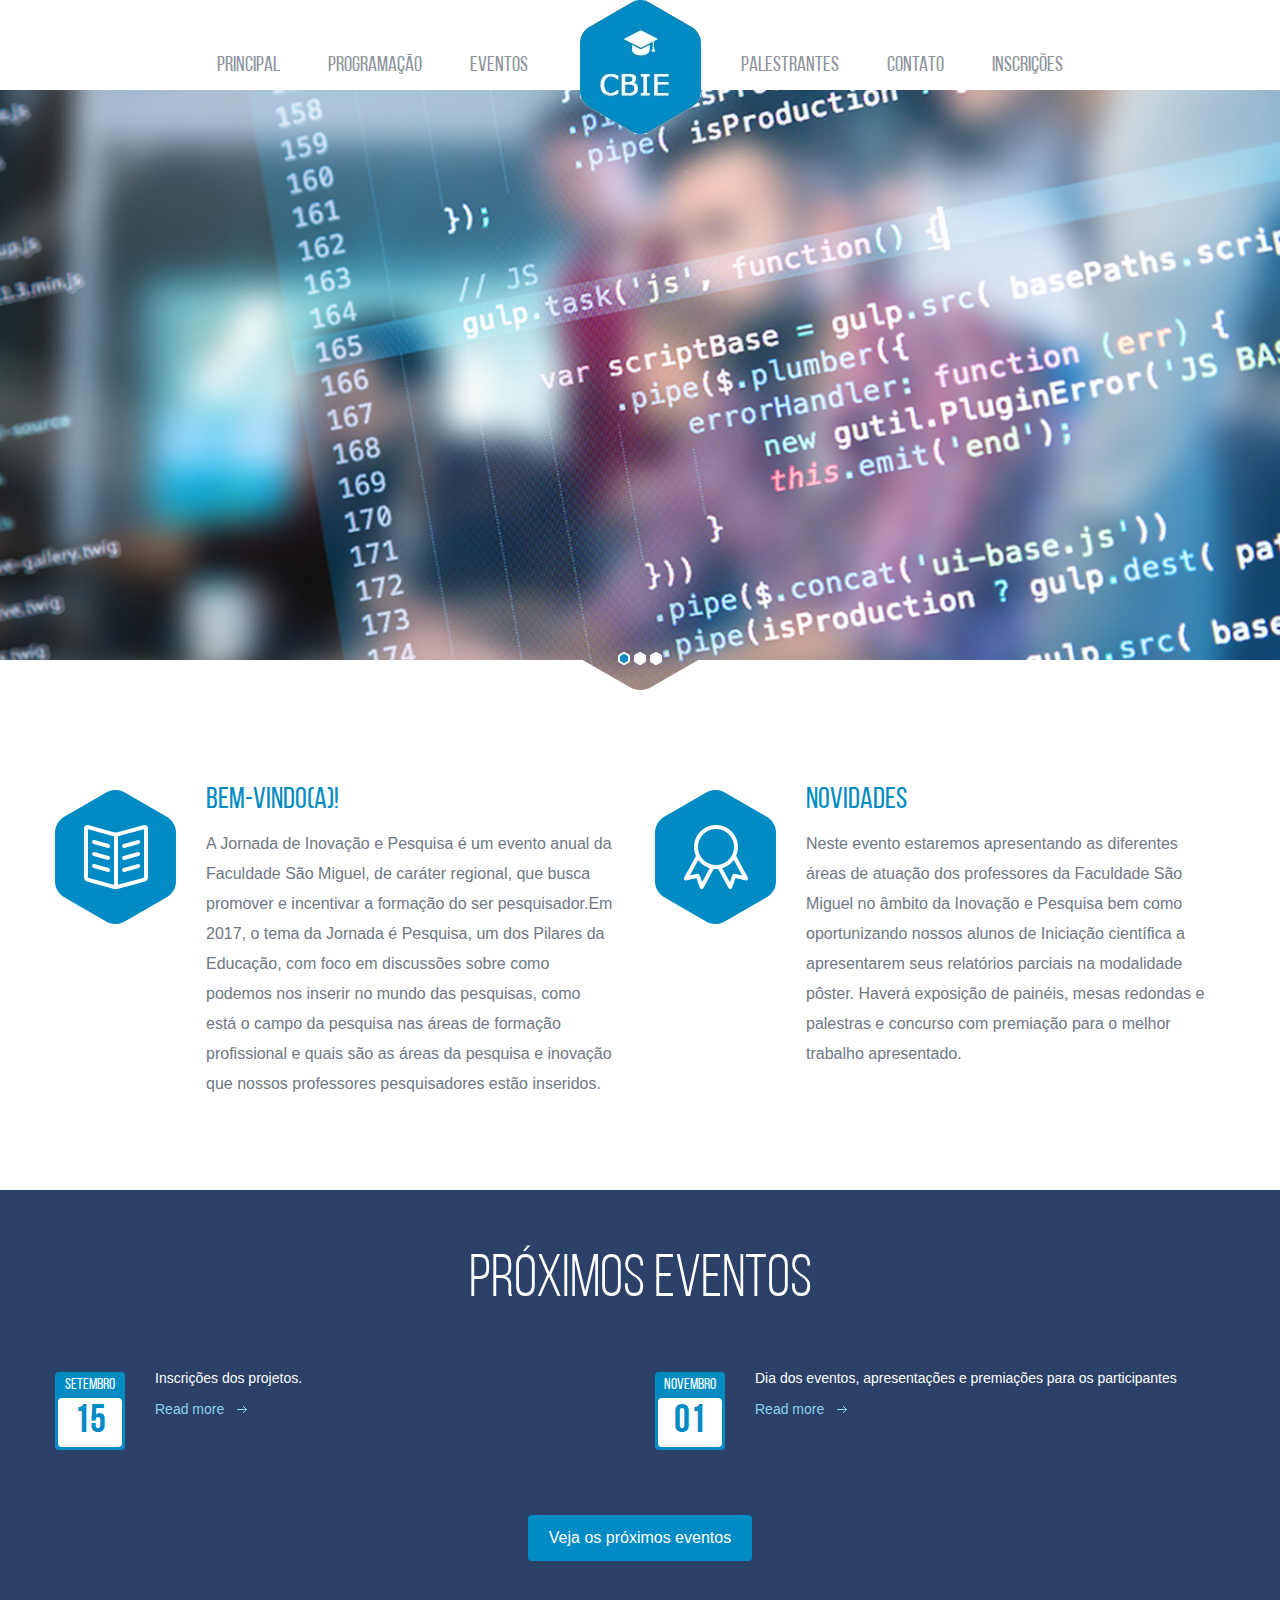
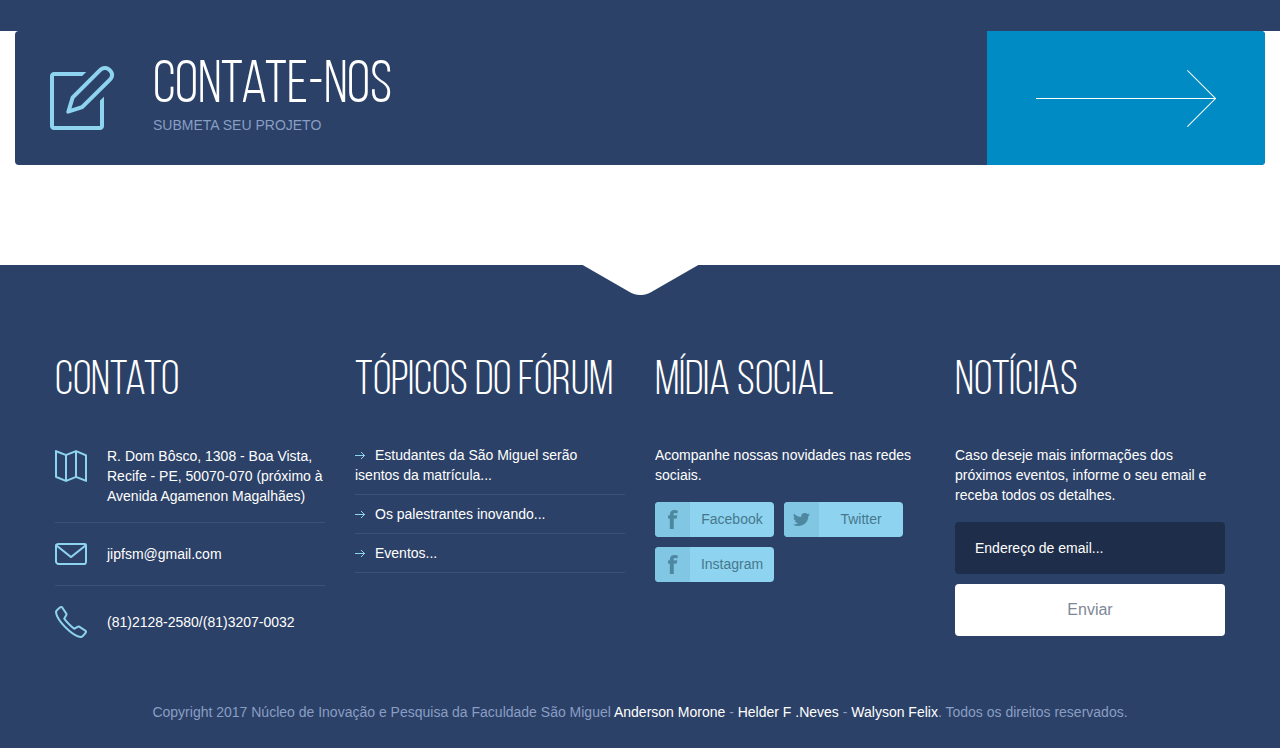
==== commit e6c2f570: "Alteração no menu e texto do site" ====
--- a/index.html
+++ b/index.html
@@ -1,41 +1,31 @@
 <!DOCTYPE html>
-<!--[if IE 8]> <html class="ie8 oldie" lang="en"> <![endif]-->
-<!--[if gt IE 8]><!--> <html lang="pt-br"> <!--<![endif]-->
 <head>
 	<meta charset="utf-8">
-	<title>HarrisonHighSchool</title>
+	<title>JIP-FSM</title>
 	<meta name="viewport" content="width=device-width, initial-scale=1, maximum-scale=1, minimum-scale=1, user-scalable=no">
 	<link rel="stylesheet" media="all" href="css/style.css">
-	<!--[if lt IE 9]>
-		<script src="http://html5shiv.googlecode.com/svn/trunk/html5.js"></script>
-	<![endif]-->
 </head>
 <body>
 
-<header id="header">
-		<div class="container">
-			<a href="index.html" id="logo" title="logo">BEM-VINDO(A)!</a>
-			<div class="menu-trigger"></div>
-			<nav id="menu">
-				<ul>
-					<li><a href="index.html">HOME</a></li>
-					<li><a href="programacao.html">PROGRAMAÇÃO</a></li>
-					<li><a href="gallery.html">PALESTRANTES</a></li>
+
+	<div class="container">
+		<a href="index.html" id="logo" title="logo">BEM-VINDO(A)!</a>
+		<div class="menu-trigger"></div>
+		<nav id="menu">
+			<ul>
+				<li><a href="index.html">PRINCIPAL</a></li>
+				<li><a href="programacao.html">PROGRAMAÇÃO</a></li>
+				<li><a href="palestrante.html">EVENTOS</a></li>
+				
+			</ul>
+			<ul>
+				<li><a href="gallery.html">PALESTRANTES</a></li>
+				<li><a href="#fancy" class="get-contact">CONTATO</a></li>
+				<li><a href="https://goo.gl/forms/UkW4AyPDPEguhDU73">INSCRIÇÕES</a></li>
 				</ul>
-				<ul>
-					<li><a href="palestrante.html">EVENTOS</a></li>
-					<li><a href="#fancy" class="get-contact">CONTATO</a></li>
-					<li><a href="inscricao.html">INSCRIÇÕES</a></li>
-   				</ul>
-			</nav>
-			<!-- / navigation -->
-		</div>
-		<!-- / container -->
-	
-	</header>
-	<!-- / header -->
-	
-	
+		</nav>
+	</div>
+
 	<div class="slider">
 		<ul class="bxslider">
 			<li>
@@ -60,14 +50,15 @@
 				<div class="pic"><img width="121" src="images/2.png" alt=""></div>
 				<div class="info">
 					<h3>BEM-VINDO(A)!</h3>
-					<p>O Congresso Brasileiro de Informática da Educação (CBIE) é um evento anual da SBC, de caráter internacional, que busca promover e incentivar as trocas de experiências entre as comunidades científica, profissional, governamental e empresarial na área de Informática na Educação. Assim, visa a promoção de discussões e soluções para melhorias na educação com o apoio de Tecnologia da Informação e Comunicação (TIC).</p>
+					<p>A Jornada de Inovação e Pesquisa é um evento anual da Faculdade São Miguel, de caráter regional, que busca promover e incentivar a formação do ser pesquisador.Em 2017, o tema da Jornada é Pesquisa, um dos Pilares da Educação, com foco em discussões sobre como podemos nos inserir no mundo das pesquisas, como está o campo da pesquisa nas áreas de formação profissional e quais são as áreas da pesquisa e inovação que nossos professores pesquisadores estão inseridos.</p>
+					
 				</div>
 			</article>
 			<article>
 				<div class="pic"><img width="121" src="images/3.png" alt=""></div>
 				<div class="info">
 					<h3>Novidades</h3>
-					<p>Em 2017, o tema do CBIE é Aprendizagem das Coisas, com foco em discussões sobre como podemos utilizar o suporte tecnológico fornecido pela Internet das Coisas para promover oportunidades contextualizadas para a aprendizagem. Discutiremos a construção de Ambientes Inteligentes de Aprendizagem e como podemos explorar os avanços obtidos pela pesquisa em Cidades Inteligentes para promover melhores oportunidades de aprendizagem; como podemos analisar a relação entre a aprendizagem formal e informal; como podemos utilizar learning analytics para promover novos modelos educacionais.</p>
+					<p>Neste evento estaremos apresentando as diferentes áreas de atuação dos professores da Faculdade São Miguel no âmbito da Inovação e Pesquisa bem como oportunizando nossos alunos de Iniciação científica a apresentarem seus relatórios parciais na modalidade pôster. Haverá exposição de painéis, mesas redondas e palestras e concurso com premiação para o melhor trabalho apresentado.</p>
 				</div>
 			</article>
 		</div>
@@ -95,14 +86,14 @@
 					<p class="date">01</p>
 				</div>
 				<div class="info">
-					<p>LDia dos eventos, apresentações e premiações para os participantes</p>
+					<p>Dia dos eventos, apresentações e premiações para os participantes</p>
 					<a class="more" href="#">Read more</a>
 				</div>
 			</article>
 
 			
 			<div class="btn-holder">
-				<a class="btn blue" href="#">Veja todos os próximos eventos</a>
+				<a class="btn blue" href="#">Veja os próximos eventos</a>
 			</div>
 		</div>
 		<!-- / container -->
@@ -116,39 +107,40 @@
 			<span class="arrow"></span>
 		</a>
 	</div>
-
-	<footer id="footer">
+		<footer id="footer">
 		<div class="container">
 			<section>
 				<article class="col-1">
 					<h3>Contato</h3>
 					<ul>
-						<li class="address"><a href="#">Av. Prof. Moraes Rego, 1235 – Cidade Universitária<br>Recife – PE – CEP: 50670-901</a></li>
-						<li class="mail"><a href="#">cbie2017.recife@gmail.com</a></li>
-						<li class="phone last"><a href="#">(971) 536 845 924</a></li>
+						<li class="address"><a href="#"> R. Dom Bôsco, 1308 - Boa Vista, Recife - PE, 50070-070 (próximo à Avenida Agamenon Magalhães)</a></li>
+						<li class="mail"><a href="#">jipfsm@gmail.com</a></li>
+						<li class="phone last"><a href="#">(81)2128-2580/(81)3207-0032</a></li>
 					</ul>
 				</article>
 				<article class="col-2">
 					<h3>Tópicos do fórum</h3>
 					<ul>
-						<li><a href="programacao.html">Sócios da SBC têm desconto ..</a></li>
-						<li><a href="gallery.html">Os palestrantes inovando ...</a></li>
-						<li><a href="#">Eventos .. </a></li>
+						<li><a href="programacao.html">Estudantes da São Miguel serão isentos da matrícula...</a></li>
+						<li><a href="gallery.html">Os palestrantes inovando...</a></li>
+						<li><a href="#">Eventos... </a></li>
 						
 					</ul>
 				</article>
 				<article class="col-3">
 					<h3>Mídia social</h3>
-					<p>Para saber das novidades, obter informações e tirar dúvidas entre em contato conosco.</p>
+					<p>Acompanhe nossas novidades nas redes sociais.</p>
 					<ul>
-						<li class="facebook"><a href="https://www.facebook.com/cbie.ceie">Facebook</a></li>
-						<li class="google-plus"><a href="cbie2017.recife@gmail.com">Google+</a></li>
-						<li class="twitter"><a href="https://twitter.com/cbie_2017">Twitter</a></li>
+						<li class="facebook"><a href="https://www.facebook.com/saomigueloficial">Facebook</a></li>
+						<!--<li class="google-plus"><a href="#">Google+</a></li>-->
+						<li class="twitter"><a href="https://twitter.com/fac_saomiguel">Twitter</a></li>
+						<li class="instagram"><a href="#">Instagram</a></li> 
 					</ul>
 				</article>
 				<article class="col-4">
 					<h3>Notícias</h3>
-					<p>Se quiser obter mais informações dos próximos eventos, informe o seu email e receba todos os detalhes.</p>
+					<p>Caso deseje mais informações dos próximos eventos, informe o seu email e receba todos os detalhes.</p>
+					<!--alteração HELDER rodapé-->
 					<form action="#">
 						<input placeholder="Endereço de email..." type="text">
 						<button type="submit">Enviar</button>
@@ -158,27 +150,29 @@
 					</ul>
 				</article>
 			</section>
-			<p class="copy">Copyright 2017 Congresso Brasileiro de Informática da Educação <a href="#" title="Designed by Vandelay Design" target="_blank">Anderson Morone -  Walyson Felix - Helder Neves</a>. Todos os direitos reservados.</p>
+			<p class="copy">Copyright 2017 Núcleo de Inovação e Pesquisa da Faculdade São Miguel <a href="http://moroni.azurewebsites.net/" title="Anderson Morone" target="_blank">Anderson Morone</a> - <a href="#" title="Helder F. Neves" target="_blank">Helder F .Neves</a> - <a href="#" title="Walyson Felix" target="_blank">Walyson Felix</a>. Todos os direitos reservados.</p>
 		</div>
 		<!-- / container -->
 	</footer>
 	<!-- / footer -->
 
+
+
 	<div id="fancy">
-		<h2>Request information</h2>
-		<form action="#">
-			<div class="left">
-				<fieldset class="mail"><input placeholder="Email address..." type="text"></fieldset>
-				<fieldset class="name"><input placeholder="Name..." type="text"></fieldset>
-				<fieldset class="subject"><select><option>Choose subject...</option><option>Choose subject...</option><option>Choose subject...</option></select></fieldset>
-			</div>
-			<div class="right">
-				<fieldset class="question"><textarea placeholder="Question..."></textarea></fieldset>
-			</div>
-			<div class="btn-holder">
-				<button class="btn blue" type="submit">Send request</button>
-			</div>
-		</form>
+			<h2>Deixe-nos uma mensagem</h2>
+			<form action="#">
+				<div class="left">
+					<fieldset class="mail"><input placeholder="Email" type="text"></fieldset>
+					<fieldset class="name"><input placeholder="Nome" type="text"></fieldset>
+					<fieldset class="subject"><select><option>Escolha um motivo</option><option>Dúvidas</option><option>Elogios</option><option>Reclamações</option><option>Sugestões</option></select></fieldset>
+				</div>
+				<div class="right">
+					<fieldset class="question"><textarea placeholder="Mensagem"></textarea></fieldset>
+				</div>
+				<div class="btn-holder">
+					<button class="btn blue" type="submit">Enviar</button>
+				</div>
+			</form>
 	</div>
 
 	<script src="http://code.jquery.com/jquery-1.11.1.min.js"></script>
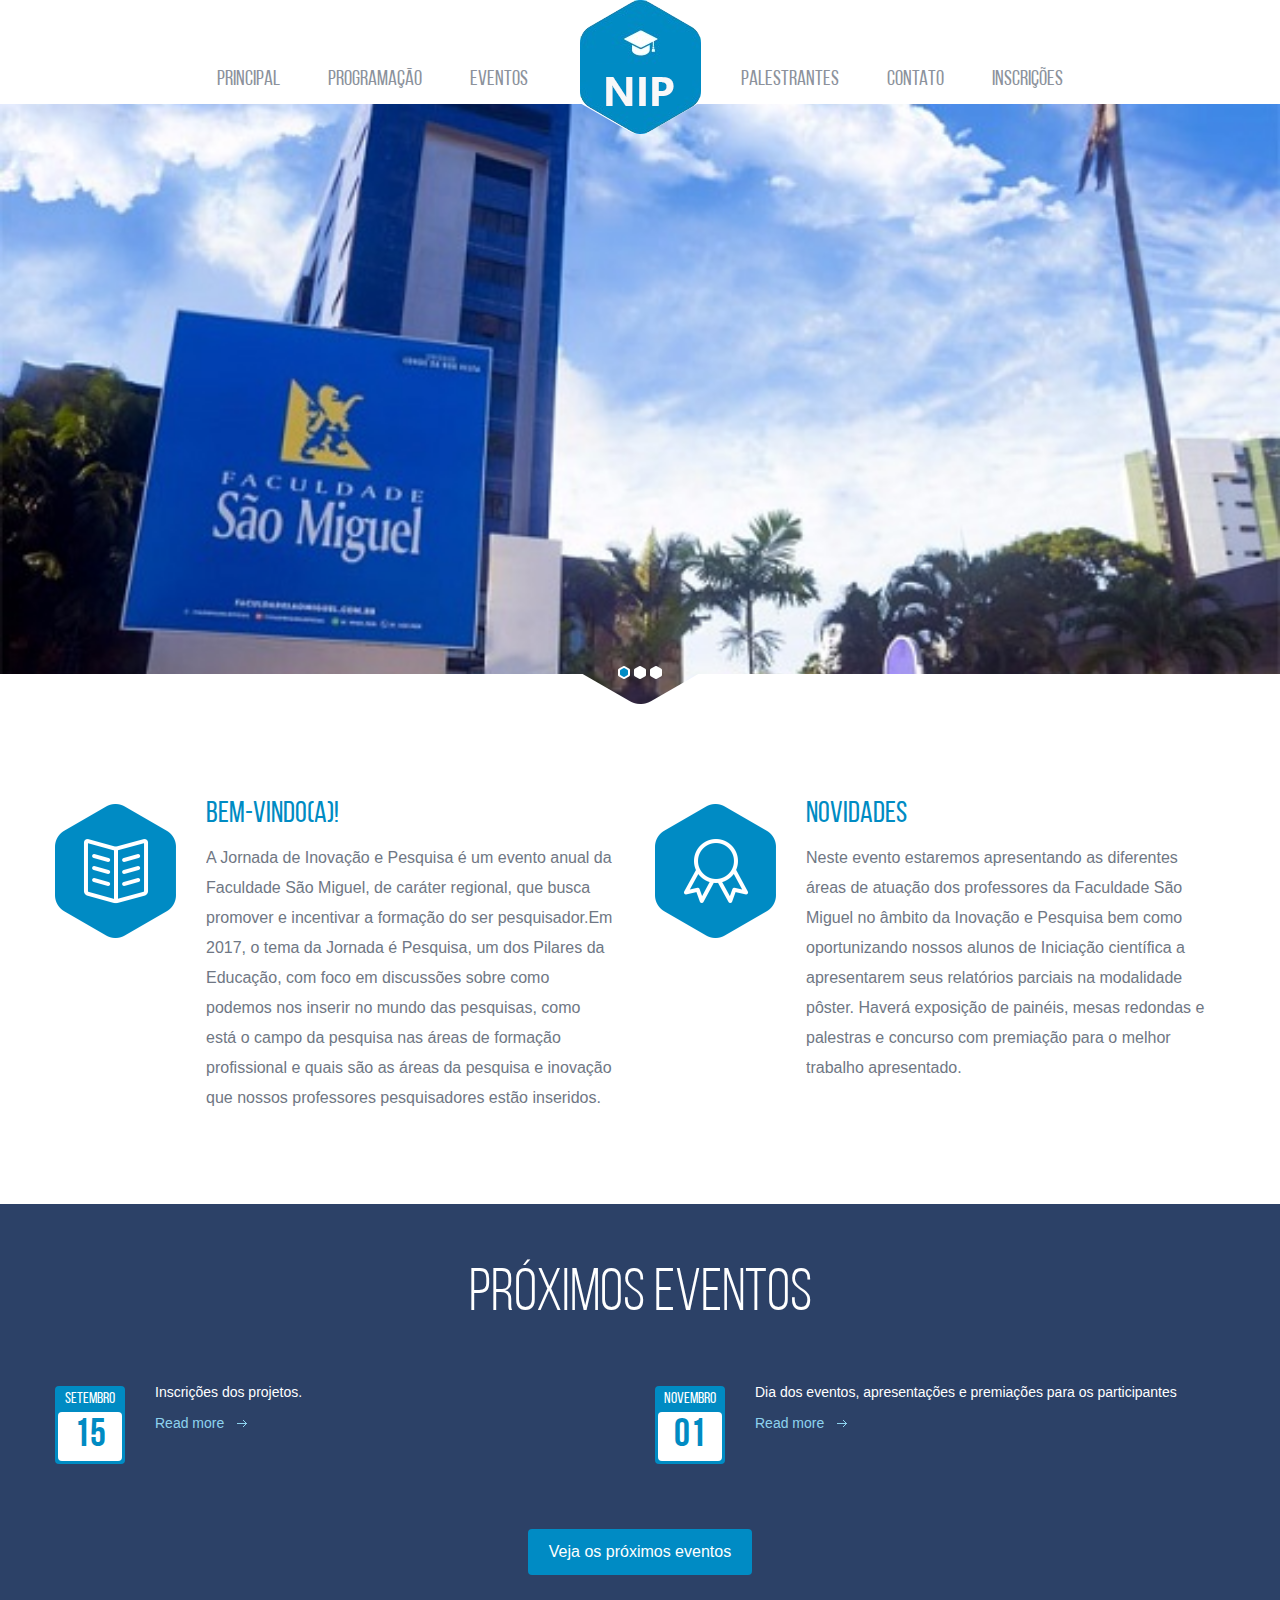
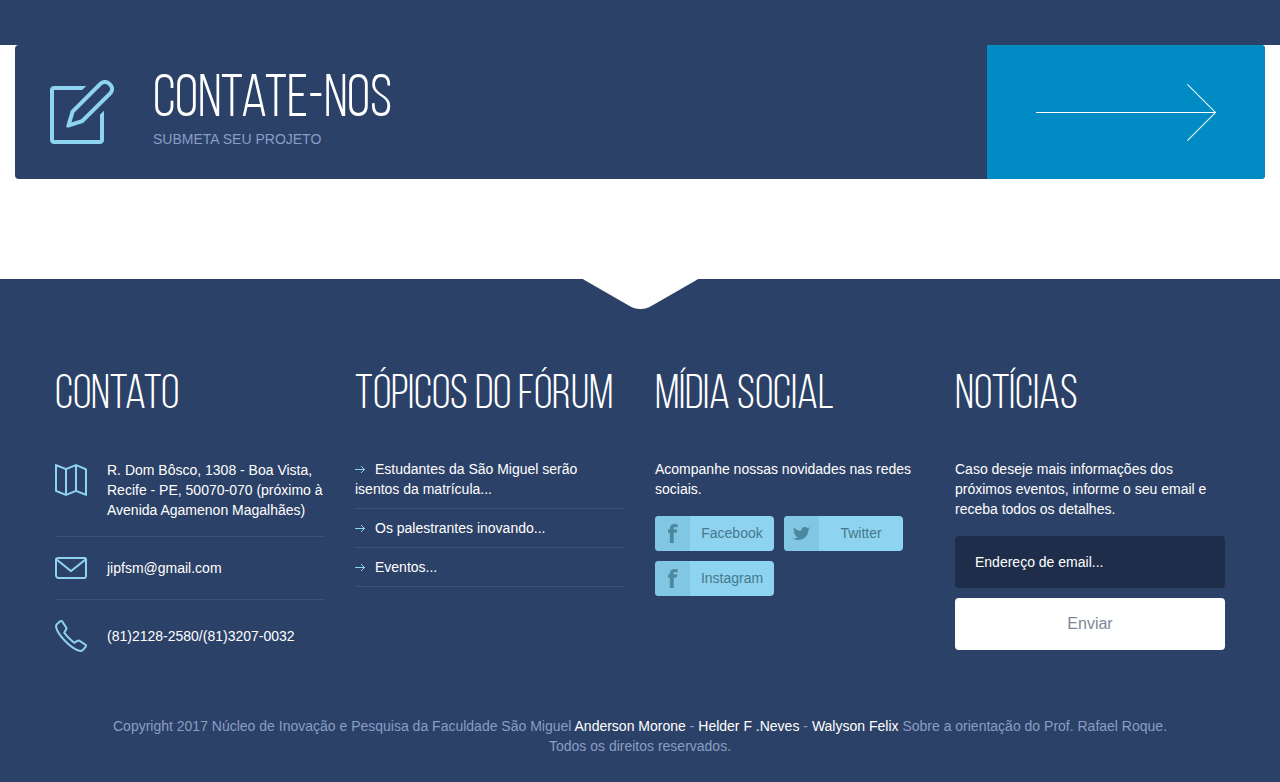
==== commit 2576800b: "Adicionado nome do professor" ====
--- a/index.html
+++ b/index.html
@@ -150,7 +150,7 @@
 					</ul>
 				</article>
 			</section>
-			<p class="copy">Copyright 2017 Núcleo de Inovação e Pesquisa da Faculdade São Miguel <a href="http://moroni.azurewebsites.net/" title="Anderson Morone" target="_blank">Anderson Morone</a> - <a href="#" title="Helder F. Neves" target="_blank">Helder F .Neves</a> - <a href="#" title="Walyson Felix" target="_blank">Walyson Felix</a>. Todos os direitos reservados.</p>
+			<p class="copy">Copyright 2017 Núcleo de Inovação e Pesquisa da Faculdade São Miguel <a href="http://moroni.azurewebsites.net/" title="Anderson Morone" target="_blank">Anderson Morone</a> - <a href="#" title="Helder F. Neves" target="_blank">Helder F .Neves</a> - <a href="#" title="Walyson Felix" target="_blank">Walyson Felix</a> <span>Sobre a orientação do Prof. Rafael Roque</span>.<br> Todos os direitos reservados.</p>
 		</div>
 		<!-- / container -->
 	</footer>
--- a/css/style.css
+++ b/css/style.css
@@ -181,7 +181,7 @@
 
 #logo {
 	width: 121px;
-	height: 134px;
+	height: 148px;
 	display: block;
 	cursor: pointer;
 	margin: 0 auto -82px;
@@ -640,7 +640,7 @@
 }
 
 .slider .bxslider li {
-	background: url(../images/tecnologia.jpg) no-repeat 50% 50%;
+	background: url(../images/saomiguel.jpeg) no-repeat 50% 50%;
 	background-size: cover;
 	height: 600px;
 }
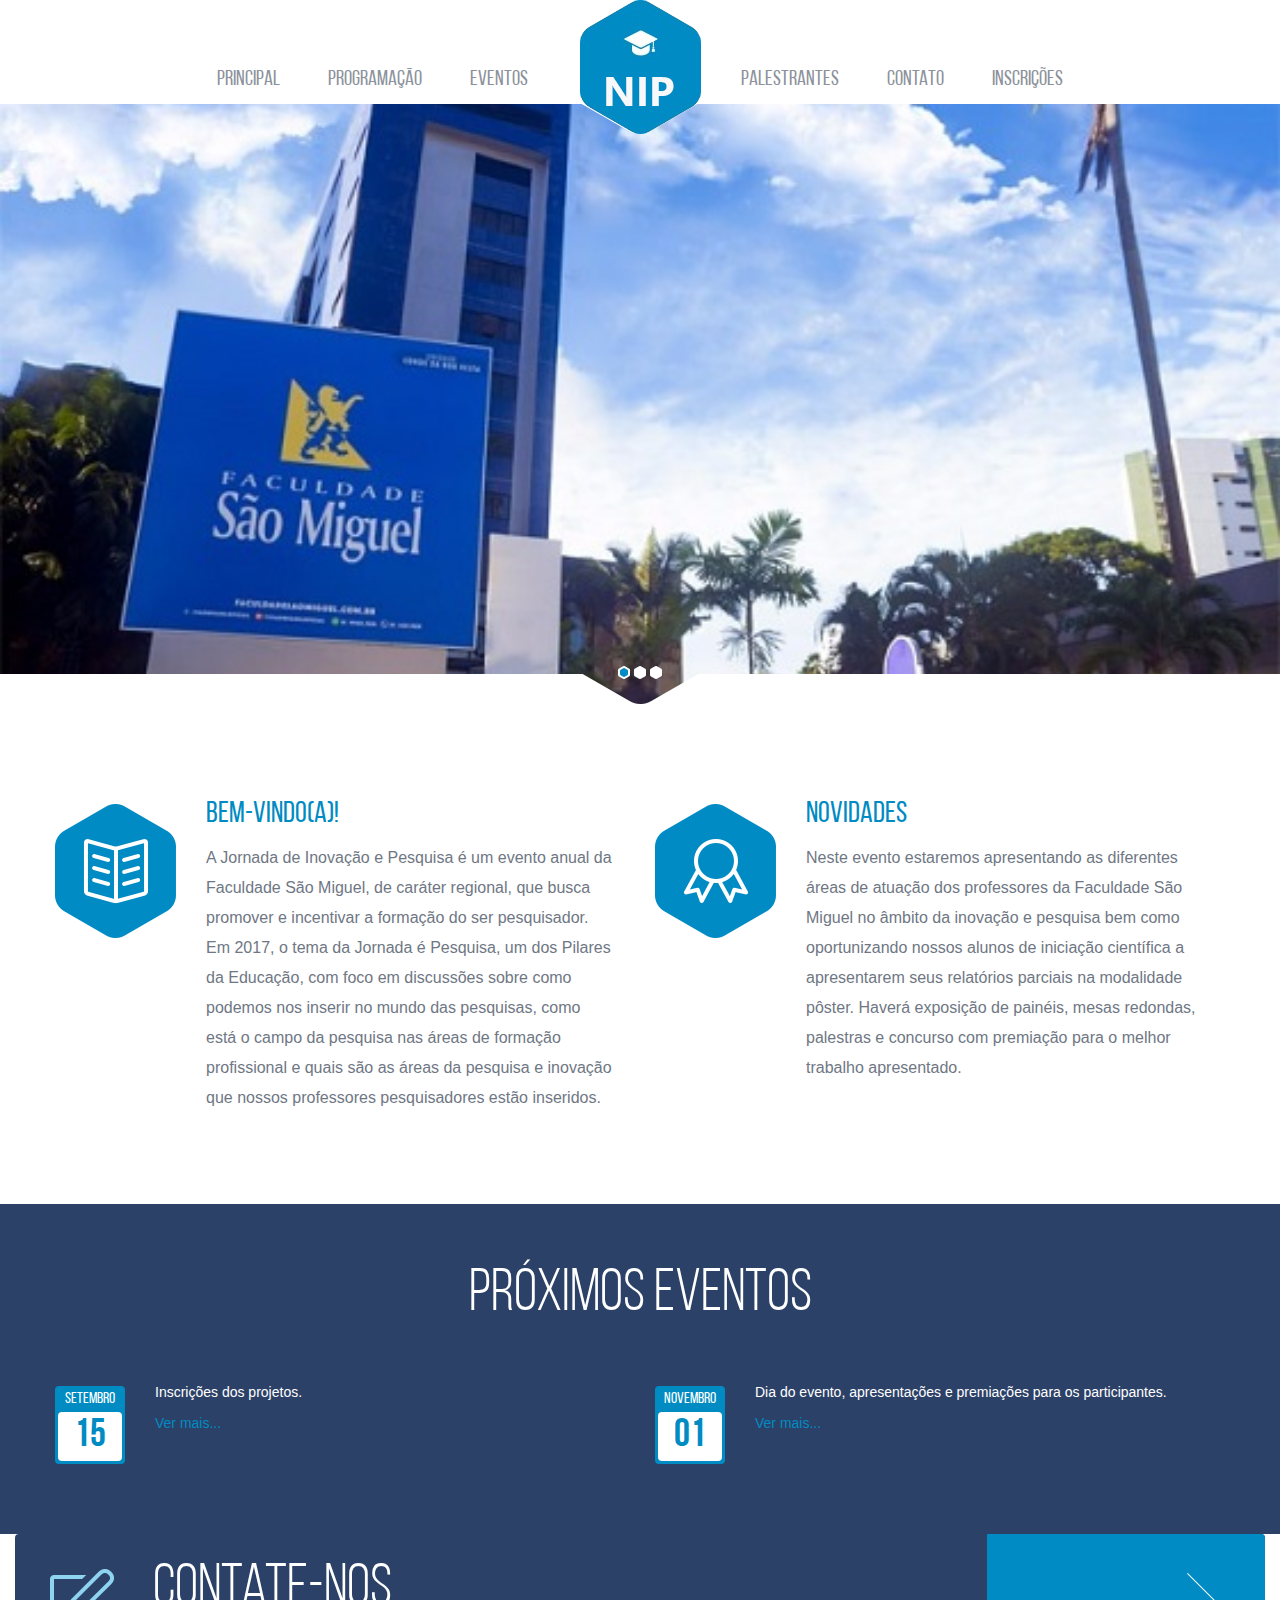
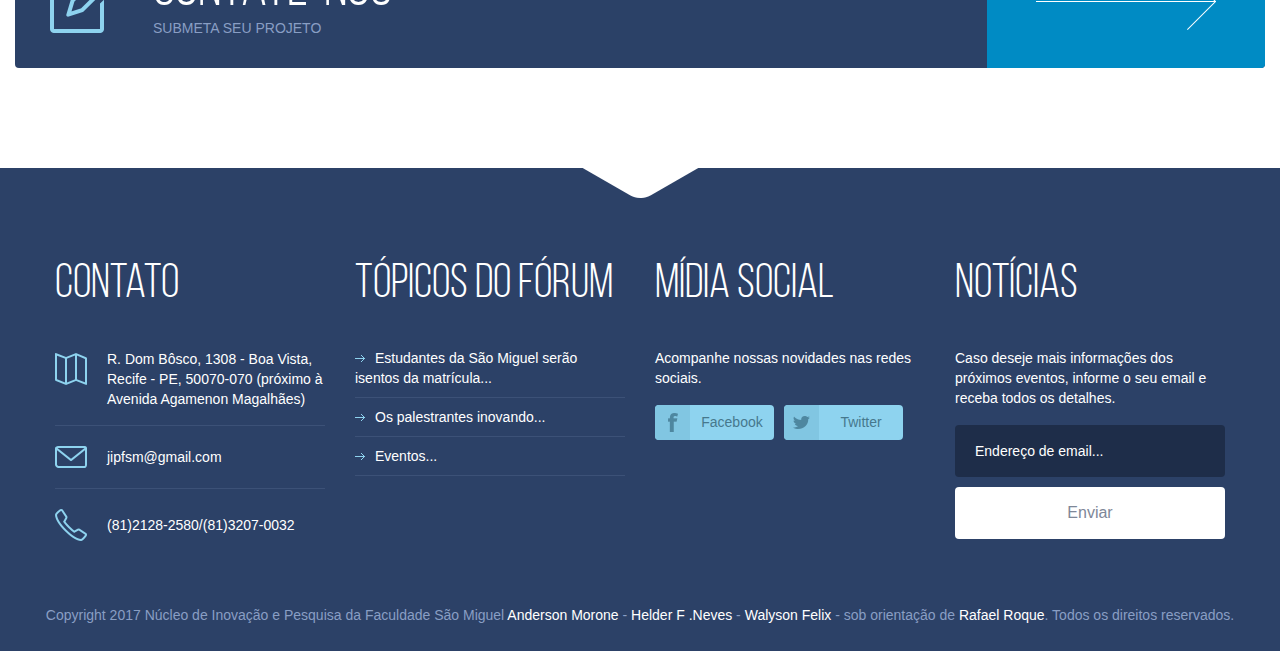
==== commit 0fbdfeaa: "Alterações feita por Helder" ====
--- a/index.html
+++ b/index.html
@@ -4,6 +4,7 @@
 	<title>JIP-FSM</title>
 	<meta name="viewport" content="width=device-width, initial-scale=1, maximum-scale=1, minimum-scale=1, user-scalable=no">
 	<link rel="stylesheet" media="all" href="css/style.css">
+    <link rel="icon" href="images/icon.jpg" />
 </head>
 <body>
 
@@ -50,7 +51,7 @@
 				<div class="pic"><img width="121" src="images/2.png" alt=""></div>
 				<div class="info">
 					<h3>BEM-VINDO(A)!</h3>
-					<p>A Jornada de Inovação e Pesquisa é um evento anual da Faculdade São Miguel, de caráter regional, que busca promover e incentivar a formação do ser pesquisador.Em 2017, o tema da Jornada é Pesquisa, um dos Pilares da Educação, com foco em discussões sobre como podemos nos inserir no mundo das pesquisas, como está o campo da pesquisa nas áreas de formação profissional e quais são as áreas da pesquisa e inovação que nossos professores pesquisadores estão inseridos.</p>
+					<p>A Jornada de Inovação e Pesquisa é um evento anual da Faculdade São Miguel, de caráter regional, que busca promover e incentivar a formação do ser pesquisador. Em 2017, o tema da Jornada é Pesquisa, um dos Pilares da Educação, com foco em discussões sobre como podemos nos inserir no mundo das pesquisas, como está o campo da pesquisa nas áreas de formação profissional e quais são as áreas da pesquisa e inovação que nossos professores pesquisadores estão inseridos.</p>
 					
 				</div>
 			</article>
@@ -58,7 +59,7 @@
 				<div class="pic"><img width="121" src="images/3.png" alt=""></div>
 				<div class="info">
 					<h3>Novidades</h3>
-					<p>Neste evento estaremos apresentando as diferentes áreas de atuação dos professores da Faculdade São Miguel no âmbito da Inovação e Pesquisa bem como oportunizando nossos alunos de Iniciação científica a apresentarem seus relatórios parciais na modalidade pôster. Haverá exposição de painéis, mesas redondas e palestras e concurso com premiação para o melhor trabalho apresentado.</p>
+					<p>Neste evento estaremos apresentando as diferentes áreas de atuação dos professores da Faculdade São Miguel no âmbito da inovação e pesquisa bem como oportunizando nossos alunos de iniciação científica a apresentarem seus relatórios parciais na modalidade pôster. Haverá exposição de painéis, mesas redondas, palestras e concurso com premiação para o melhor trabalho apresentado.</p>
 				</div>
 			</article>
 		</div>
@@ -77,7 +78,8 @@
 				</div>
 				<div class="info">
 					<p>Inscrições dos projetos.</p>
-					<a class="more" href="#">Read more</a>
+					<!--<a class="more" href="https://goo.gl/forms/UkW4AyPDPEguhDU73">Ver mais...</a>-->
+					<a href="https://goo.gl/forms/UkW4AyPDPEguhDU73" target="iframe_download">Ver mais...</a></p>
 				</div>
 			</article>
 			<article>
@@ -86,15 +88,15 @@
 					<p class="date">01</p>
 				</div>
 				<div class="info">
-					<p>Dia dos eventos, apresentações e premiações para os participantes</p>
-					<a class="more" href="#">Read more</a>
+					<p>Dia do evento, apresentações e premiações para os participantes.</p>
+					<a href="palestrante.html">Ver mais...</a>
 				</div>
 			</article>
 
 			
-			<div class="btn-holder">
+			<!--<div class="btn-holder">
 				<a class="btn blue" href="#">Veja os próximos eventos</a>
-			</div>
+				</div>-->
 		</div>
 		<!-- / container -->
 	</section>
@@ -131,10 +133,11 @@
 					<h3>Mídia social</h3>
 					<p>Acompanhe nossas novidades nas redes sociais.</p>
 					<ul>
-						<li class="facebook"><a href="https://www.facebook.com/saomigueloficial">Facebook</a></li>
-						<!--<li class="google-plus"><a href="#">Google+</a></li>-->
-						<li class="twitter"><a href="https://twitter.com/fac_saomiguel">Twitter</a></li>
-						<li class="instagram"><a href="#">Instagram</a></li> 
+						<li class="facebook"><a href="https://www.facebook.com/saomigueloficial" target="iframe_download">Facebook</a></li>
+
+						<!--<li class="google-plus"><a href="jipfsm@gmail.com" target="iframe_download">Google+</a></li>-->
+						<li class="twitter"><a href="https://twitter.com/fac_saomiguel" target="iframe_download">Twitter</a></li>
+						<!--<li class="instagram"><a href="#">Instagram</a></li>--> 
 					</ul>
 				</article>
 				<article class="col-4">
@@ -150,7 +153,7 @@
 					</ul>
 				</article>
 			</section>
-			<p class="copy">Copyright 2017 Núcleo de Inovação e Pesquisa da Faculdade São Miguel <a href="http://moroni.azurewebsites.net/" title="Anderson Morone" target="_blank">Anderson Morone</a> - <a href="#" title="Helder F. Neves" target="_blank">Helder F .Neves</a> - <a href="#" title="Walyson Felix" target="_blank">Walyson Felix</a> <span>Sobre a orientação do Prof. Rafael Roque</span>.<br> Todos os direitos reservados.</p>
+			<p class="copy">Copyright 2017 Núcleo de Inovação e Pesquisa da Faculdade São Miguel <a href="http://moroni.azurewebsites.net/" title="Anderson Morone" target="_blank">Anderson Morone</a> - <a href="http://lattes.cnpq.br/8523577085284899" title="Helder F. Neves" target="_blank">Helder F .Neves</a> - <a href="#" title="Walyson Felix" target="_blank">Walyson Felix</a> - sob orientação de <a href="https://twitter.com/rafaroques" title="Rafael Roque" target="_blank">Rafael Roque</a>.  Todos os direitos reservados.</p>
 		</div>
 		<!-- / container -->
 	</footer>
--- a/css/style.css
+++ b/css/style.css
@@ -2014,7 +2014,7 @@
 	@media (-webkit-min-device-pixel-ratio: 2), (min-resolution: 192dpi) {
 	
 		#logo {
-			background-image: url(../images/logo@2x.png);
+			background-image: url(../images/logo.png);
 			background-size: 90px 100px;
 		}
 	}
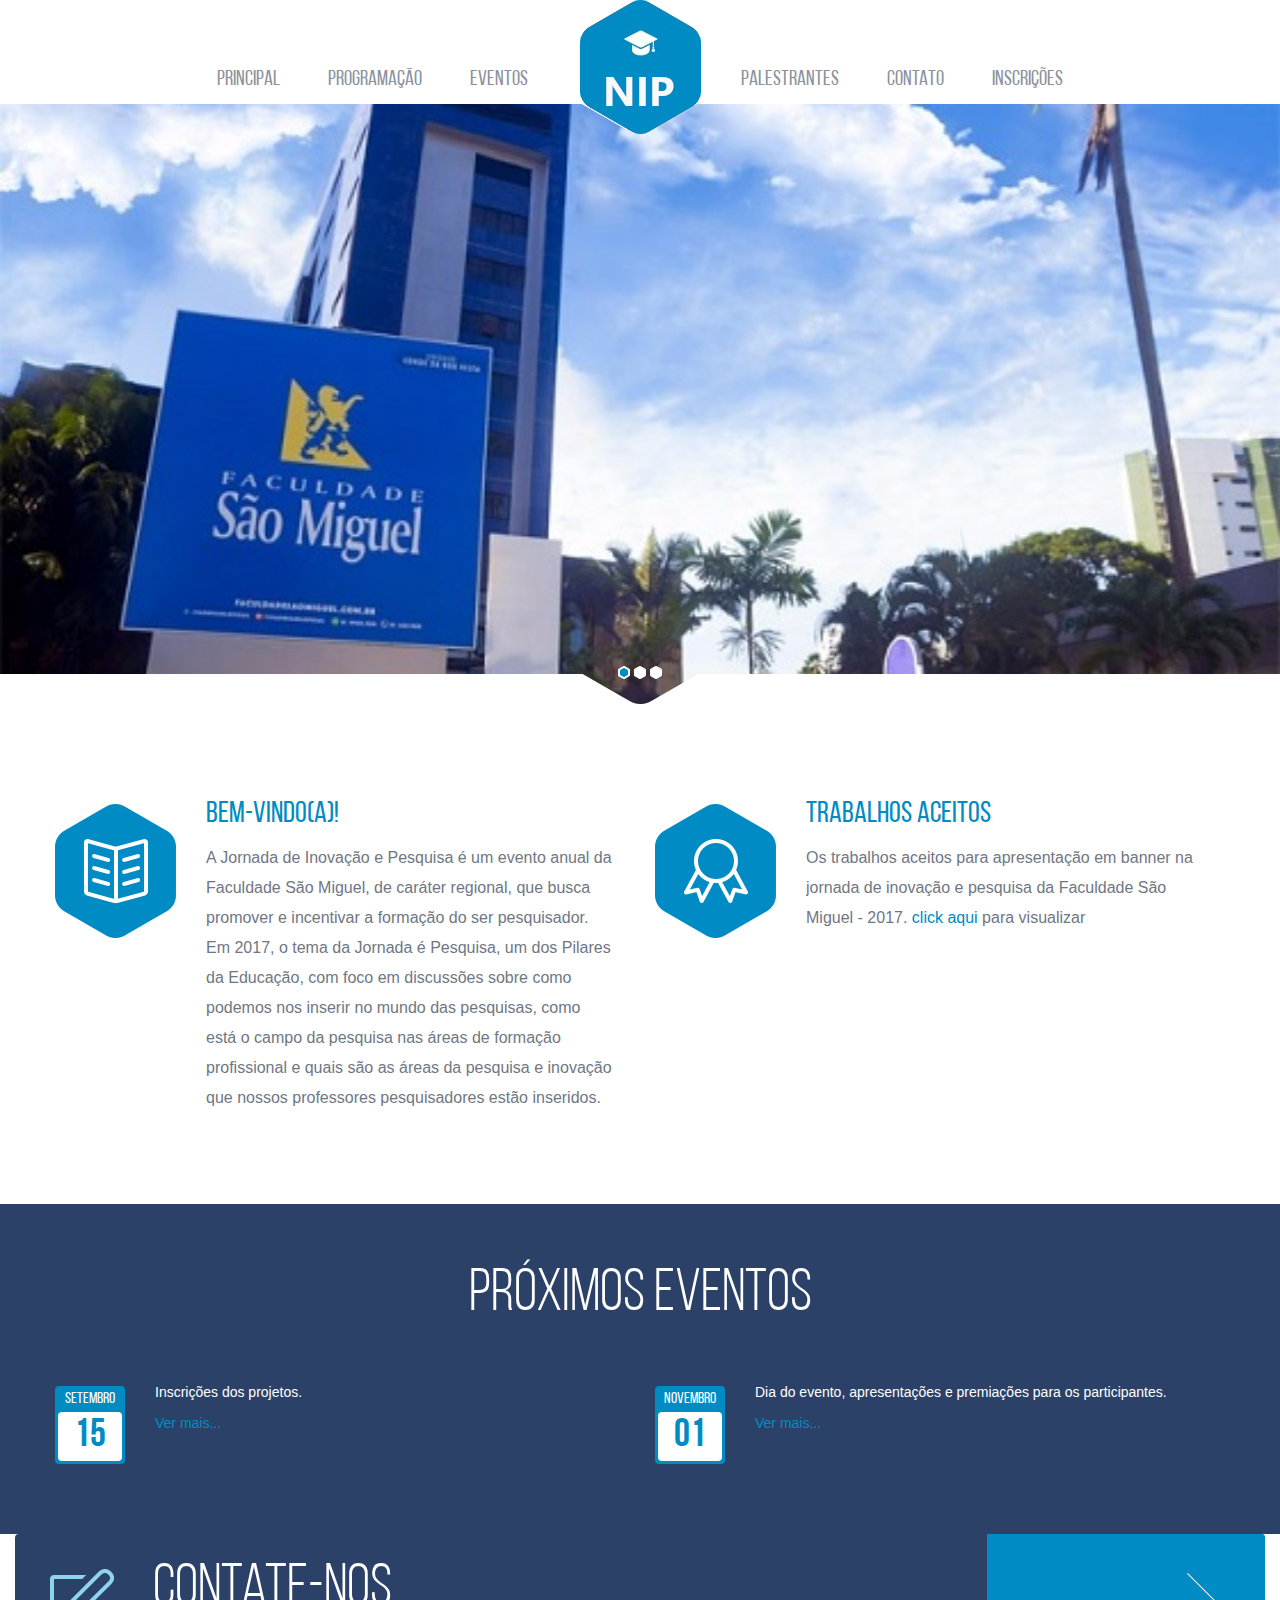
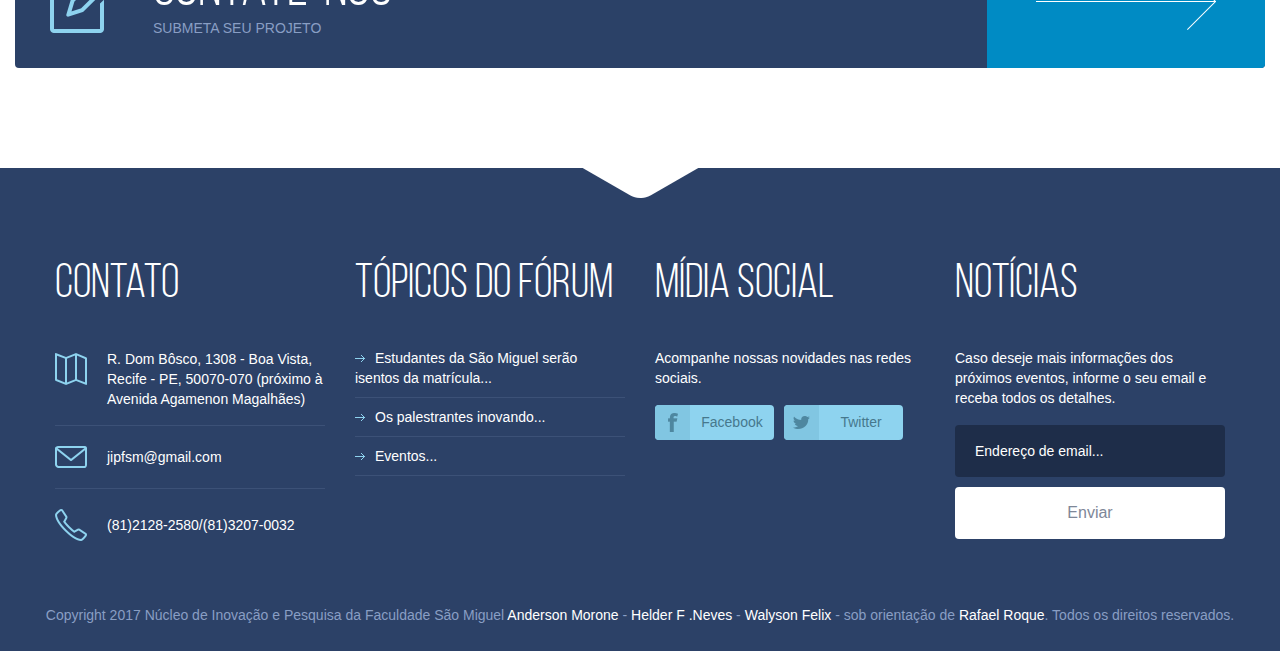
==== commit b082e2f4: "trabalhos aceitos" ====
--- a/index.html
+++ b/index.html
@@ -17,7 +17,7 @@
 				<li><a href="index.html">PRINCIPAL</a></li>
 				<li><a href="programacao.html">PROGRAMAÇÃO</a></li>
 				<li><a href="palestrante.html">EVENTOS</a></li>
-				
+
 			</ul>
 			<ul>
 				<li><a href="gallery.html">PALESTRANTES</a></li>
@@ -30,21 +30,21 @@
 	<div class="slider">
 		<ul class="bxslider">
 			<li>
-				
+
 				<!-- / content -->
 			</li>
 			<li>
-				
+
 				<!-- / content -->
 			</li>
 			<li>
-				
+
 				<!-- / content -->
 			</li>
 		</ul>
 		<div class="bg-bottom"></div>
 	</div>
-	
+
 	<section class="posts">
 		<div class="container">
 			<article>
@@ -52,21 +52,21 @@
 				<div class="info">
 					<h3>BEM-VINDO(A)!</h3>
 					<p>A Jornada de Inovação e Pesquisa é um evento anual da Faculdade São Miguel, de caráter regional, que busca promover e incentivar a formação do ser pesquisador. Em 2017, o tema da Jornada é Pesquisa, um dos Pilares da Educação, com foco em discussões sobre como podemos nos inserir no mundo das pesquisas, como está o campo da pesquisa nas áreas de formação profissional e quais são as áreas da pesquisa e inovação que nossos professores pesquisadores estão inseridos.</p>
-					
+
 				</div>
 			</article>
 			<article>
 				<div class="pic"><img width="121" src="images/3.png" alt=""></div>
 				<div class="info">
-					<h3>Novidades</h3>
-					<p>Neste evento estaremos apresentando as diferentes áreas de atuação dos professores da Faculdade São Miguel no âmbito da inovação e pesquisa bem como oportunizando nossos alunos de iniciação científica a apresentarem seus relatórios parciais na modalidade pôster. Haverá exposição de painéis, mesas redondas, palestras e concurso com premiação para o melhor trabalho apresentado.</p>
+					<h3>Trabalhos Aceitos</h3>
+					<p> Os trabalhos aceitos para apresentação em banner na jornada de inovação e pesquisa da Faculdade São Miguel - 2017. <a href="https://drive.google.com/open?id=0B83x2v8IcLNRZXFON1dWZG9VSWs"> click aqui</a> para visualizar
 				</div>
 			</article>
 		</div>
 		<!-- / container -->
 	</section>
 
-	
+
 
 	<section class="news">
 		<div class="container">
@@ -93,7 +93,7 @@
 				</div>
 			</article>
 
-			
+
 			<!--<div class="btn-holder">
 				<a class="btn blue" href="#">Veja os próximos eventos</a>
 				</div>-->
@@ -126,7 +126,7 @@
 						<li><a href="programacao.html">Estudantes da São Miguel serão isentos da matrícula...</a></li>
 						<li><a href="gallery.html">Os palestrantes inovando...</a></li>
 						<li><a href="#">Eventos... </a></li>
-						
+
 					</ul>
 				</article>
 				<article class="col-3">
@@ -137,7 +137,7 @@
 
 						<!--<li class="google-plus"><a href="jipfsm@gmail.com" target="iframe_download">Google+</a></li>-->
 						<li class="twitter"><a href="https://twitter.com/fac_saomiguel" target="iframe_download">Twitter</a></li>
-						<!--<li class="instagram"><a href="#">Instagram</a></li>--> 
+						<!--<li class="instagram"><a href="#">Instagram</a></li>-->
 					</ul>
 				</article>
 				<article class="col-4">
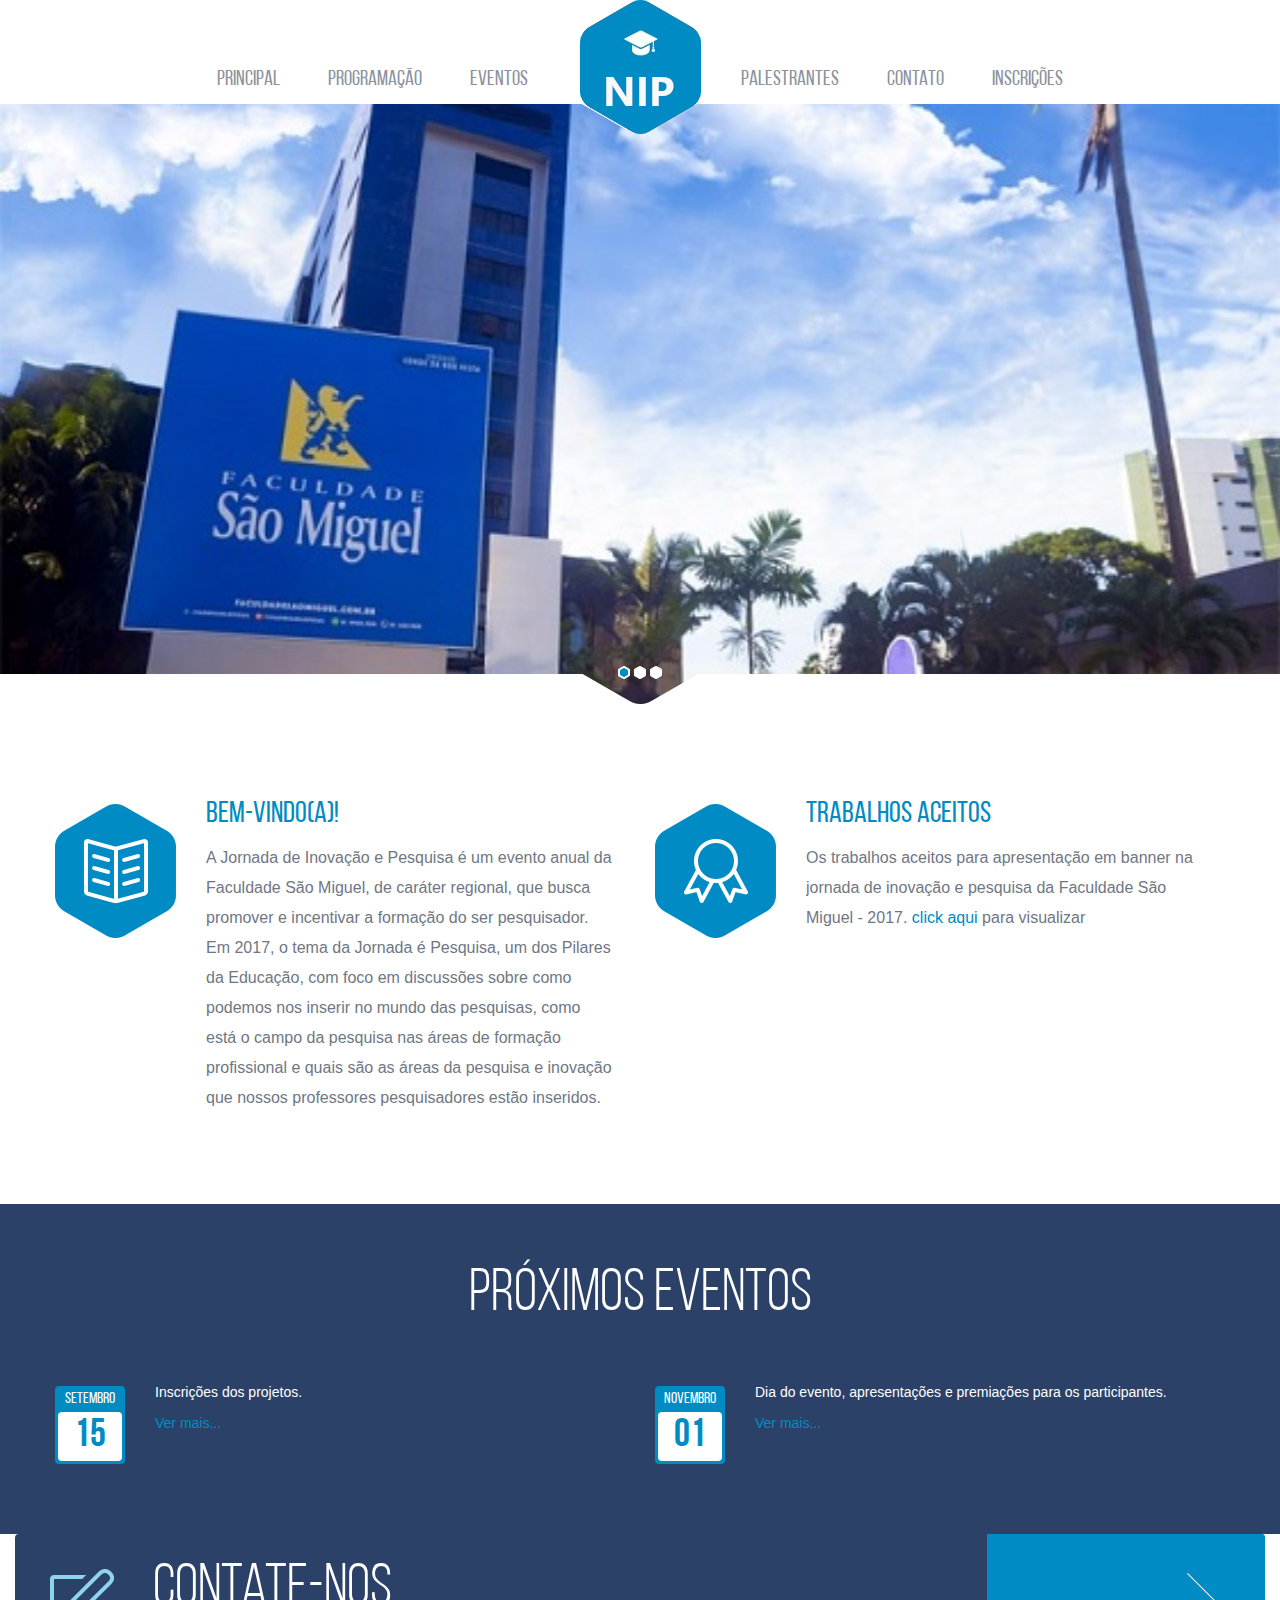
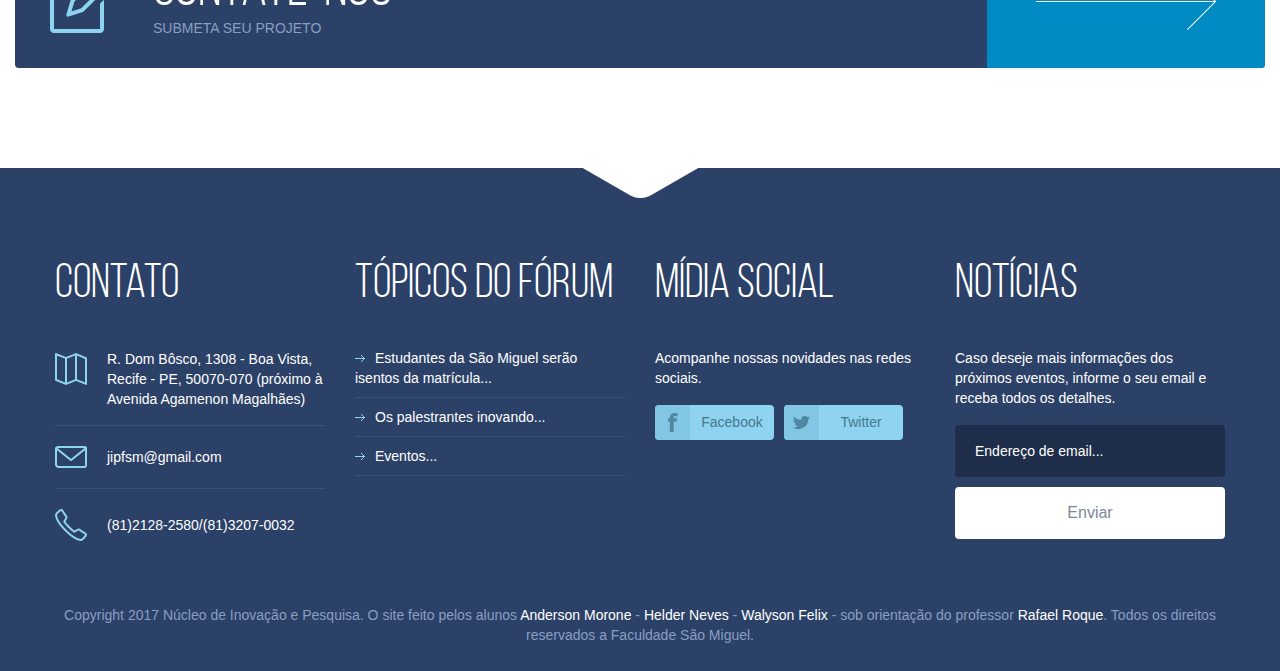
==== commit 59b230af: "direitos" ====
--- a/index.html
+++ b/index.html
@@ -153,7 +153,7 @@
 					</ul>
 				</article>
 			</section>
-			<p class="copy">Copyright 2017 Núcleo de Inovação e Pesquisa da Faculdade São Miguel <a href="http://moroni.azurewebsites.net/" title="Anderson Morone" target="_blank">Anderson Morone</a> - <a href="http://lattes.cnpq.br/8523577085284899" title="Helder F. Neves" target="_blank">Helder F .Neves</a> - <a href="#" title="Walyson Felix" target="_blank">Walyson Felix</a> - sob orientação de <a href="https://twitter.com/rafaroques" title="Rafael Roque" target="_blank">Rafael Roque</a>.  Todos os direitos reservados.</p>
+			<p class="copy">Copyright 2017 Núcleo de Inovação e Pesquisa. O site feito pelos alunos <a href="http://moroni.azurewebsites.net/" title="Anderson Morone" target="_blank">Anderson Morone</a> - <a href="http://lattes.cnpq.br/8523577085284899" title="Helder Neves" target="_blank">Helder Neves</a> - <a href="#" title="Walyson Felix" target="_blank">Walyson Felix</a> - sob orientação do professor <a href="https://twitter.com/rafaroques" title="Rafael Roque" target="_blank">Rafael Roque</a>.  Todos os direitos reservados a Faculdade São Miguel.</p>
 		</div>
 		<!-- / container -->
 	</footer>
